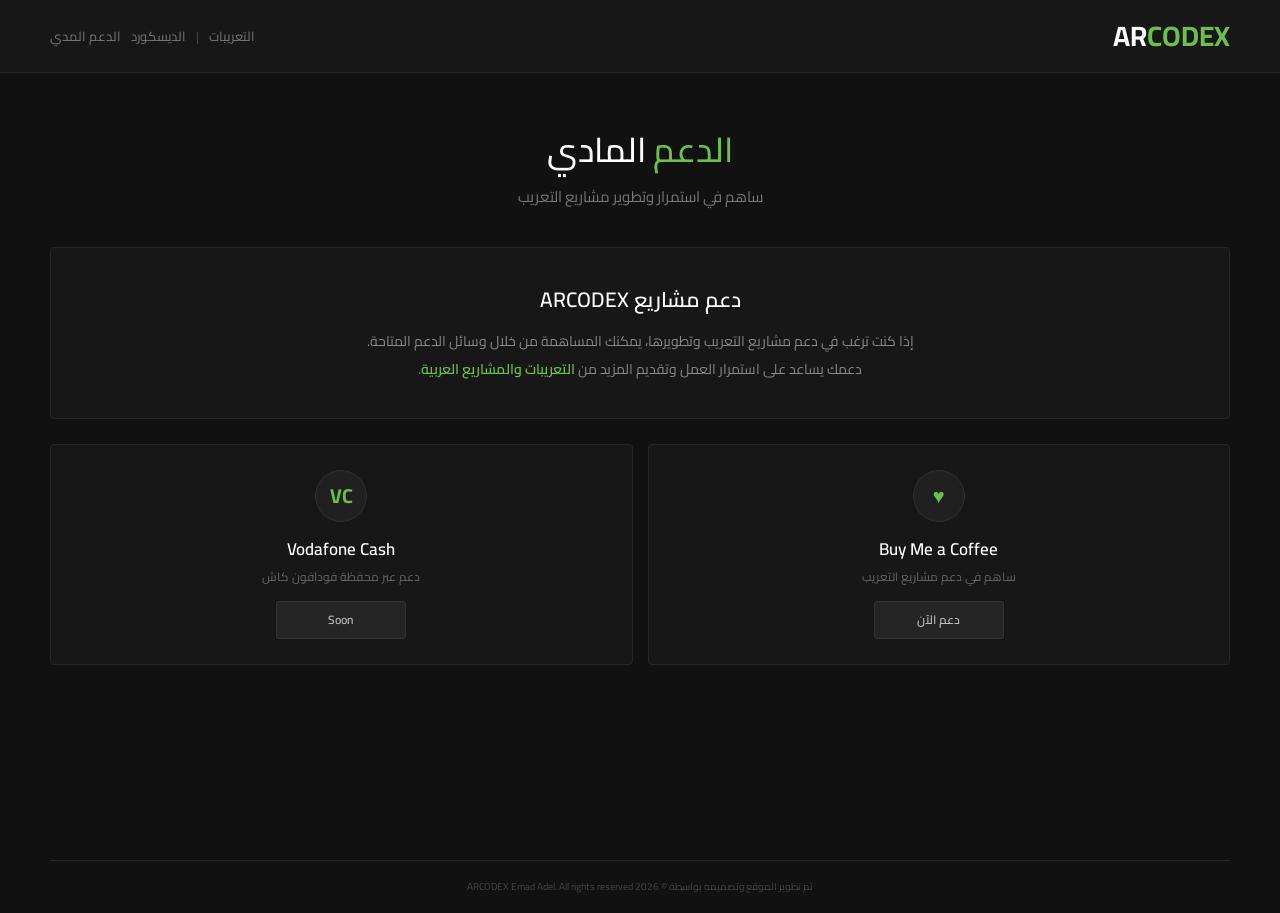
==== donate.html @ 2199c729 "UPDATE" ====
<!DOCTYPE html>

<html lang="ar" dir="rtl">
<head>
<meta charset="UTF-8">
<meta name="viewport" content="width=device-width, initial-scale=1.0">
<title>ARCODEX - الدعم المادي</title>
<!-- Cairo -->
<link rel="preconnect" href="https://fonts.googleapis.com">
<link rel="preconnect" href="https://fonts.gstatic.com" crossorigin >
<link href="https://fonts.googleapis.com/css2?family=Cairo:wght@400;500;600;700;800&display=swap" rel="stylesheet">
<link href="assets/style.css" rel="stylesheet">
</head>

<body>

    <!-- ================= HEADER ================= -->

    <header class="header">
        <div class="header-inner">
            <a href="https://emadadeldev.github.io/arcodex" class="logo">
                AR<span>CODEX</span>
            </a>
            <div class="account">
                <a href="https://emadadeldev.github.io/arcodex">
                    التعريبات
                </a>
                <span>|</span>
                <a href="https://discord.gg/j4ctCTgd6S" target="_blank" rel="noopener noreferrer">
                  الديسكورد
                </a>
                <a href="donate.html">
                   الدعم المدي
                </a>
            </div>
        </div>
    </header>


    <!-- ================= MAIN ================= -->

    <main class="container">


        <!-- ================= TITLE ================= -->

        <section class="page-heading">

            <h1>
                <span>الدعم</span>
                المادي
            </h1>

            <p>
                ساهم في استمرار وتطوير مشاريع التعريب
            </p>

        </section>


        <!-- ================= INTRO ================= -->

        <section class="support-box">

            <h2>
                دعم مشاريع ARCODEX
            </h2>

            <p>
                إذا كنت ترغب في دعم مشاريع التعريب وتطويرها،
                يمكنك المساهمة من خلال وسائل الدعم المتاحة.
                <br>
                دعمك يساعد على استمرار العمل وتقديم المزيد من
                <strong>التعريبات والمشاريع العربية</strong>.
            </p>

        </section>


        <!-- ================= SUPPORT METHODS ================= -->

        <section class="support-methods">

        <!-- ================= BUY ME A COFFEE ================= -->

        <a
            href="https://ko-fi.com/emadadeldev"
            class="support-card"
            target="_blank"
            rel="noopener noreferrer"
        >

            <div class="support-icon">
                ♥
            </div>

            <h3>
                Buy Me a Coffee
            </h3>

            <p>
                ساهم في دعم مشاريع التعريب
            </p>

            <span class="support-button">
                دعم الآن
            </span>

        </a>


        <!-- ================= VODAFONE CASH ================= -->

        <div class="support-card">

            <div class="support-icon">
                VC
            </div>

            <h3>
                Vodafone Cash
            </h3>

            <p>
                دعم عبر محفظة فودافون كاش
            </p>

            <span
                class="support-button"
                style="cursor: default;"
            >
                Soon
            </span>

        </div>

        </section>

    </main>

    <!-- ================= FOOTER ================= -->

    <footer class="footer">

        <div class="copyright">
            تم تطوير الموقع وتصميمه بواسطة <a href="ehttps://github.com/emadadeldev" target="_blank" rel="noopener noreferrer">© ARCODEX </a>Emad Adel. All rights reserved 2026
        </div>

    </footer>

</body>
</html>
---- assets/style.css ----
/* =========================================================
   RESET
========================================================= */

* {
    margin: 0;
    padding: 0;
    box-sizing: border-box;
}

html {
    scroll-behavior: smooth;
}

body {
    background: #111;
    color: #999;
    font-family: "Cairo", Arial, Helvetica, sans-serif;
    line-height: 1.6;
}

a {
    color: inherit;
    text-decoration: none;
}


/* =========================================================
   HEADER
========================================================= */

.header {
    background: #171717;
    border-bottom: 1px solid #252525;
}

.header-inner {
    width: min(1180px, calc(100% - 40px));
    height: 72px;
    margin: auto;

    display: flex;
    align-items: center;
    justify-content: space-between;
}


/* LOGO */

.logo {
    color: #fff;
    font-size: 28px;
    font-weight: bold;
}

.logo span {
    color: #6cc04a;
}


/* NAV */

.nav {
    display: flex;
    gap: 30px;
}

.nav a {
    color: #999;
    font-size: 14px;
    transition: color 0.2s ease;
}

.nav a:hover {
    color: #fff;
}


/* NAVIGATION */

.navigation {
    display: flex;
    align-items: center;
    gap: 10px;
    font-size: 14px;
}

.navigation a {
    color: #aaa;
    transition: color 0.2s ease;
}

.navigation a:hover {
    color: #6cc04a;
}


/* ACCOUNT */

.account {
    display: flex;
    align-items: center;
    gap: 10px;

    color: #777;
    font-size: 13px;
}

.account a {
    transition: color 0.2s ease;
}

.account a:hover {
    color: #6cc04a;
}

.account span {
    color: #444;
}


/* =========================================================
   GLOBAL CONTAINERS
========================================================= */

.container {
    width: min(1180px, calc(100% - 40px));
    margin: auto;
}

.game-container {
    width: min(1080px, calc(100% - 40px));
    margin: auto;
}


/* =========================================================
   HOME PAGE
========================================================= */

.search-section {
    text-align: center;
    padding: 50px 0px 0px;
}

.search-section h1 {
    color: #fff;
    font-size: 36px;
    font-weight: 400;
    margin-bottom: 8px;
}

.search-section h1 span {
    color: #6cc04a;
}

.search-box {
    width: min(650px, 100%);
    margin: auto;
}

.game-section {
    margin-bottom: 65px;
}

.section-title {
    display: flex;
    align-items: center;
    justify-content: space-between;

    border-bottom: 1px solid #292929;

    padding-bottom: 14px;
    margin-bottom: 25px;
}

.section-title h2 {
    color: #ddd;
    font-size: 21px;
    font-weight: 400;
}

.games-grid {
    display: grid;
    grid-template-columns: repeat(4, 1fr);
    gap: 22px;
}

.game-card {
    background: #181818;
    border-radius: 3px;
    overflow: hidden;
    display: block;
    border: 5px solid #ffffff;
    color: inherit;
    text-decoration: none;
    transition:
        transform 0.2s ease,
        border-color 0.2s ease;
}

.game-card:hover {
    border-color: #6ac045;
}

.game-card .poster {
    position: relative;
    aspect-ratio: 2 / 3;
    background: #222;
    overflow: hidden;
}

.game-card .poster img {
    width: 100%;
    height: 100%;

    object-fit: cover;
    display: block;

    transition:
        transform 0.3s ease,
        opacity 0.3s ease;
}

.game-card:hover .poster img {
    transform: scale(1.04);
    opacity: 0.85;
}

.port {
    position: absolute;

    top: 10px;
    left: 10px;

    background: #6cc04a;
    color: #fff;

    padding: 3px 7px;

    font-size: 10px;
    font-weight: bold;

    border-radius: 2px;
}

.game-info {
    padding: 14px;
}

.game-info h3 {
    color: #ddd;

    font-size: 15px;
    font-weight: 400;

    white-space: nowrap;
    overflow: hidden;
    text-overflow: ellipsis;

    margin-bottom: 5px;

    direction: ltr;
}




/* =========================================================
   GAME PAGE
========================================================= */

.game-heading {
    text-align: center;
    padding: 35px 0 32px;
    direction: ltr;
}

.game-heading h1 {
    color: #fff;
    font-size: 34px;
    font-weight: 400;
}

.developer {
    color: #777;
    font-size: 18px;
    margin-top: 3px;
}

.genres {
    display: flex;
    justify-content: center;
    flex-wrap: wrap;

    gap: 7px;
    margin-top: 12px;
}

.genres span {
    color: #6cc04a;
    font-size: 12px;
}

.genres span:not(:last-child)::after {
    content: "/";
    color: #444;
    margin-left: 7px;
}

.game-main {
    display: grid;
    grid-template-columns: 290px 1fr;
    gap: 42px;
    padding-bottom: 55px;
}

.poster-column {
    display: flex;
    justify-content: center;
}

.poster {
    width: 270px;
    aspect-ratio: 2 / 3;
    overflow: hidden;
    background: #1c1c1c;
}

.poster-column .poster{
    border: 5px solid #ffffff;
    border-radius: 5px;
}

.poster img {
    width: 100%;
    height: 100%;
    display: block;
    object-fit: cover;

}

.game-details {
    padding-top: 5px;
    min-width: 0;
}

.description {
    display: block;

    margin-top: 10px;

    color: #999;

    font-size: 16px;
    line-height: 1.9;

    text-align: right;

    word-break: normal;
    overflow-wrap: break-word;
}

.download-actions {
    display: flex;

    gap: 10px;

    margin-top: 30px;
}

.download-button,
.magnet-button {
    border: 1px solid #333;
    border-radius: 3px;

    background: #202020;

    color: #bbb;

    padding: 10px 24px;

    font-family: inherit;
    font-size: 13px;
    font-weight: 600;

    cursor: pointer;

    transition:
        background 0.2s ease,
        border-color 0.2s ease,
        color 0.2s ease;
}

.download-button:hover,
.magnet-button:hover {
    background: #6cc04a;
    border-color: #6cc04a;
    color: #fff;
}

.like-button {
    display: inline-flex;
    align-items: center;
    justify-content: center;
    gap: 7px;
    min-width: 115px;
    border: 1px solid #333;
    border-radius: 3px;
    background: #202020;
    color: #bbb;
    padding: 10px 18px;
    font-family: inherit;
    font-size: 13px;
    font-weight: 600;
    cursor: pointer;
    transition:
        background .2s ease,
        border-color .2s ease,
        color .2s ease,
        transform .2s ease;
}

.like-button:hover {
    background: #242424;
    border-color: #6cc04a;
    color: #fff;
}

.like-button.liked {
    background: #202020;
    border-color: #6cc04a;
    color: #6cc04a;
}

.like-icon {
    font-size: 16px;
    line-height: 1;
    transition: transform .2s ease;
}

.like-button:hover .like-icon {
    transform: scale(1.15);
}

.like-button.liked .like-icon {
    color: #6cc04a;
}

.like-count {
    color: #777;
    font-size: 12px;
}

.like-button.liked .like-count {
    color: #6cc04a;
}

/* =========================================================
   SOCIAL LINKS / ICONS
========================================================= */

.social-links {
    display: flex;
    align-items: center;
    gap: 10px;

    margin-top: 25px;
}

.social-links a {
    width: 42px;
    height: 42px;

    display: flex;
    align-items: center;
    justify-content: center;

    background: #202020;

    border: 1px solid #303030;

    border-radius: 50%;

    color: #aaa;

    transition:
        color 0.2s ease,
        border-color 0.2s ease,
        background 0.2s ease,
        transform 0.2s ease;
}

.social-links a:hover {
    background: #242424;

    border-color: #6cc04a;

    color: #6cc04a;

    transform: translateY(-2px);
}

.social-links svg {
    width: 19px;
    height: 19px;

    display: block;

    fill: currentColor;

    transition:
        fill 0.2s ease,
        transform 0.2s ease;
}

.social-links a:hover svg {
    fill: #6cc04a;

    transform: scale(1.05);
}

.social-links a[aria-label="github"] svg {
    width: 20px;
    height: 20px;
}

.social-links a[aria-label="x"] svg {
    width: 18px;
    height: 18px;
}


/* =========================================================
   SCREENSHOTS
========================================================= */

.screenshots-section {
    padding-bottom: 50px;
}

.screenshots {
    display: grid;

    grid-template-columns: repeat(3, 1fr);

    gap: 12px;
}

.screenshot {
    position: relative;

    overflow: hidden;

    background: #181818;
    border: 1px solid #292929;

    border-radius: 3px;

    cursor: pointer;
}

.screenshot img {
    width: 100%;
    height: auto;

    display: block;

    transition:
        transform 0.3s ease,
        opacity 0.3s ease;
}

.screenshot:hover img {
    transform: scale(1.03);
    opacity: 0.85;
}

.trailer-overlay {
    position: absolute;

    inset: 0;

    display: flex;

    align-items: center;
    justify-content: center;

    background: rgba(0, 0, 0, 0.25);

    color: #fff;

    font-size: 30px;

    pointer-events: none;
}


/* =========================================================
   SUPPORT PAGE
========================================================= */

.page-heading {
    text-align: center;

    padding: 50px 0 38px;
}

.page-heading h1 {
    color: #fff;

    font-size: 34px;
    font-weight: 500;
}

.page-heading h1 span {
    color: #6cc04a;
}

.page-heading p {
    color: #777;

    font-size: 15px;

    margin-top: 8px;
}


/* SUPPORT BOX */

.support-box {
    width: 100%;

    background: #171717;

    border: 1px solid #252525;

    border-radius: 4px;

    padding: 35px;

    margin-bottom: 25px;

    text-align: center;
}

.support-box h2 {
    color: #fff;

    font-size: 21px;
    font-weight: 600;

    margin-bottom: 10px;
}

.support-box p {
    max-width: 700px;

    margin: 0 auto;

    color: #888;

    font-size: 14px;

    line-height: 2;
}

.support-box strong {
    color: #6cc04a;
    font-weight: 600;
}


/* SUPPORT METHODS */

.support-methods {
    display: grid;

    grid-template-columns: repeat(2, 1fr);

    gap: 15px;

    padding-bottom: 55px;
}

.support-card {
    display: flex;

    flex-direction: column;

    align-items: center;
    justify-content: center;

    min-height: 190px;

    padding: 25px;

    background: #171717;

    border: 1px solid #252525;

    border-radius: 4px;

    text-align: center;

    transition:
        border-color 0.2s ease,
        background 0.2s ease,
        transform 0.2s ease;
}

.support-card:hover {
    background: #1b1b1b;

    border-color: #333;

    transform: translateY(-2px);
}


/* SUPPORT ICON */

.support-icon {
    width: 52px;
    height: 52px;

    display: flex;

    align-items: center;
    justify-content: center;

    margin-bottom: 14px;

    background: #202020;

    border: 1px solid #303030;

    border-radius: 50%;

    color: #6cc04a;

    font-size: 20px;
    font-weight: 700;
}

.support-card h3 {
    color: #fff;

    font-size: 17px;
    font-weight: 600;

    margin-bottom: 4px;
}

.support-card p {
    color: #666;

    font-size: 12px;

    margin-bottom: 15px;
}


/* SUPPORT BUTTON */

.support-button {
    display: inline-flex;

    align-items: center;
    justify-content: center;

    min-width: 130px;

    padding: 8px 18px;

    background: #252525;

    border: 1px solid #333;

    border-radius: 3px;

    color: #bbb;

    font-size: 12px;
    font-weight: 600;

    transition:
        background 0.2s ease,
        color 0.2s ease,
        border-color 0.2s ease;
}

.support-button:hover {
    background: #6cc04a;

    border-color: #6cc04a;

    color: #fff;
}

/* =========================================================
   GAME PAGE BACKGROUND
   ========================================================= */

body.game-page {
    position: relative;
    background: #111;
}

.game-background {
    position: fixed;
    inset: 0;

    width: 100vw;
    height: 100vh;

    z-index: 0;
    overflow: hidden;
    pointer-events: none;

    background: #111;
}

.game-background-image {
    position: absolute;
    top: -60px;
    right: -60px;
    bottom: -60px;
    left: -60px;
    width: calc(100% + 120px);
    height: calc(100% + 120px);
    background-position: center center;
    background-size: cover;
    background-repeat: no-repeat;
    filter: blur(32px);
    transform: scale(1.08);
    opacity: 0;

    transition:
        opacity 0.7s ease,
        background-image 0s;
}

.game-background-image.visible {
    opacity: 1;
}

.game-background-overlay {
    position: absolute;
    inset: 0;

    background:
        linear-gradient(
            to top,
            rgb(17, 17, 17) 0%,
            rgba(17, 17, 17, 0.9) 40%,
            rgba(17, 17, 17, 1) 100%,
            rgba(17, 17, 17, 1) 100%
        );
}

body.game-page .header {
    position: relative;
    z-index: 2;

    background: rgba(23, 23, 23, 0.82);

    backdrop-filter: blur(10px);
    -webkit-backdrop-filter: blur(10px);
}

body.game-page .game-container {
    position: relative;
    z-index: 1;
}

body.game-page .footer {
    position: relative;
    z-index: 1;

    background: transparent;
}

body.game-page .poster {
    position: relative;
    z-index: 2;

    box-shadow:
        0 20px 60px rgba(0, 0, 0, 0.45);
}

/* =========================================================
   FOOTER
========================================================= */

.footer {
    margin-top: 80px;

    background: #111;

    padding-top: 35px;
}

.footer-inner {
    width: min(1180px, calc(100% - 40px));
    margin: auto;
}

.copyright {
    width: min(1180px, calc(100% - 40px));

    margin: 25px auto 0;

    padding: 18px 0;

    border-top: 1px solid #252525;

    text-align: center;

    color: #444;

    font-size: 10px;
}

/* =========================================================
   RESPONSIVE — TABLET
========================================================= */

@media (max-width: 650px) {

    .game-background {
        width: 100vw;
        height: 100vh;
    }

    .game-background-image {
        top: -40px;
        right: -40px;
        bottom: -40px;
        left: -40px;

        width: calc(100% + 80px);
        height: calc(100% + 80px);

        filter: blur(24px);

        transform: scale(1.08);
    }


    .game-background-overlay {
        background:
            linear-gradient(
                to top,
                rgb(17, 17, 17) 0%,
                rgba(17, 17, 17, 0.9) 40%,
                rgba(17, 17, 17, 1) 100%,
                rgba(17, 17, 17, 1) 100%
            );
    }

}


@media (max-width: 650px) {
    .download-actions {
        flex-direction: column;
    }

    .like-button,
    .download-button,
    .magnet-button {
        width: 100%;
    }
}

@media (max-width: 900px) {

    .nav {
        display: none;
    }

    .games-grid {
        grid-template-columns: repeat(3, 1fr);
    }
}


/* =========================================================
   RESPONSIVE — GAME
========================================================= */

@media (max-width: 850px) {

    .screenshots {
        grid-template-columns: repeat(2, 1fr);
    }

    .game-main {
        grid-template-columns: 220px 1fr;
        gap: 30px;
    }

    .poster {
        width: 220px;
    }
}


/* =========================================================
   RESPONSIVE — MOBILE
========================================================= */

@media (max-width: 650px) {

    .header-inner {
        height: 62px;

        width: calc(100% - 24px);
    }

    .logo {
        font-size: 23px;
    }

    .account {
        gap: 6px;
        font-size: 10px;
    }

    .navigation {
        font-size: 11px;
    }

    .container,
    .game-container {
        width: calc(100% - 24px);
    }


    /* HOME */

    .search-section {
        padding: 50px 12px 35px;
    }

    .search-section h1 {
        font-size: 28px;
    }

    .games-grid {
        grid-template-columns: repeat(2, 1fr);
        gap: 12px;
    }


    /* GAME */

    .game-heading {
        padding: 30px 0 28px;
    }

    .game-heading h1 {
        font-size: 24px;
    }

    .game-main {
        grid-template-columns: 1fr;
        gap: 25px;
    }

    .poster-column {
        justify-content: center;
    }

    .poster {
        width: 240px;
    }

    .description {
        font-size: 14px;
        line-height: 1.9;
    }

    .screenshots {
        grid-template-columns: 1fr;
    }


    /* SUPPORT */

    .page-heading {
        padding: 35px 0 28px;
    }

    .page-heading h1 {
        font-size: 27px;
    }

    .page-heading p {
        font-size: 13px;
    }

    .support-box {
        padding: 25px 18px;
    }

    .support-box h2 {
        font-size: 19px;
    }

    .support-box p {
        font-size: 13px;
        line-height: 1.9;
    }

    .support-methods {
        grid-template-columns: 1fr;

        gap: 10px;

        padding-bottom: 35px;
    }

    .support-card {
        min-height: 175px;
    }


    /* FOOTER */

    .footer-inner {
        width: calc(100% - 24px);
    }

    .copyright {
        width: calc(100% - 24px);
    }

    .download-actions {
        flex-direction: column;
    }
}


/* =========================================================
   RESPONSIVE — SMALL MOBILE
========================================================= */

@media (max-width: 420px) {

    .account span {
        display: none;
    }

    .account {
        gap: 8px;
    }

    .page-heading h1 {
        font-size: 24px;
    }

    .support-box {
        padding: 22px 15px;
    }

    .poster {
        width: 220px;
    }
}
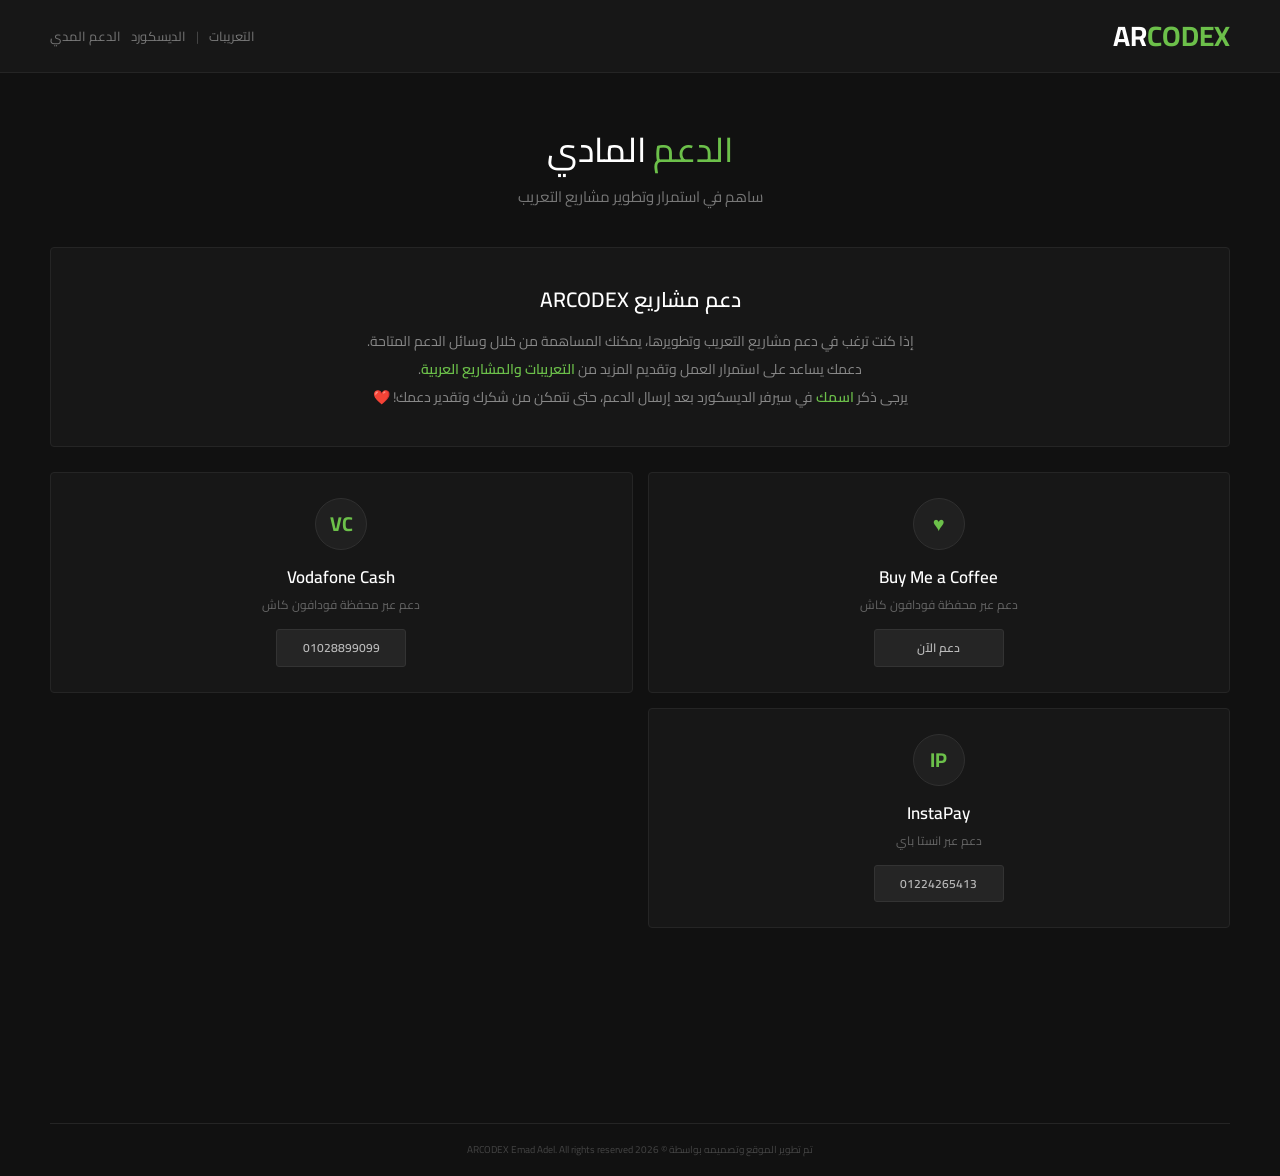
==== commit 2a33435d: "Update donate.html" ====
--- a/donate.html
+++ b/donate.html
@@ -1,21 +1,17 @@
 <!DOCTYPE html>
-
 <html lang="ar" dir="rtl">
 <head>
-<meta charset="UTF-8">
-<meta name="viewport" content="width=device-width, initial-scale=1.0">
-<title>ARCODEX - الدعم المادي</title>
-<!-- Cairo -->
-<link rel="preconnect" href="https://fonts.googleapis.com">
-<link rel="preconnect" href="https://fonts.gstatic.com" crossorigin >
-<link href="https://fonts.googleapis.com/css2?family=Cairo:wght@400;500;600;700;800&display=swap" rel="stylesheet">
-<link href="assets/style.css" rel="stylesheet">
+    <meta charset="UTF-8">
+    <meta name="viewport" content="width=device-width, initial-scale=1.0">
+    <title>ARCODEX - الدعم المادي</title>
+    <!-- Cairo -->
+    <link rel="preconnect" href="https://fonts.googleapis.com">
+    <link rel="preconnect" href="https://fonts.gstatic.com" crossorigin>
+    <link href="https://fonts.googleapis.com/css2?family=Cairo:wght@400;500;600;700;800&display=swap" rel="stylesheet">
+    <link href="assets/style.css" rel="stylesheet">
 </head>
-
 <body>
-
-    <!-- ================= HEADER ================= -->
-
+    <!--  HEADER  -->
     <header class="header">
         <div class="header-inner">
             <a href="https://emadadeldev.github.io/arcodex" class="logo">
@@ -27,126 +23,98 @@
                 </a>
                 <span>|</span>
                 <a href="https://discord.gg/j4ctCTgd6S" target="_blank" rel="noopener noreferrer">
-                  الديسكورد
+                    الديسكورد
                 </a>
                 <a href="donate.html">
-                   الدعم المدي
+                    الدعم المدي
                 </a>
             </div>
         </div>
     </header>
-
-
-    <!-- ================= MAIN ================= -->
-
+    <!--  MAIN  -->
     <main class="container">
-
-
-        <!-- ================= TITLE ================= -->
-
+        <!--  TITLE  -->
         <section class="page-heading">
-
             <h1>
                 <span>الدعم</span>
                 المادي
             </h1>
-
             <p>
                 ساهم في استمرار وتطوير مشاريع التعريب
             </p>
-
         </section>
-
-
-        <!-- ================= INTRO ================= -->
-
+        <!--  INTRO  -->
         <section class="support-box">
-
             <h2>
                 دعم مشاريع ARCODEX
             </h2>
-
             <p>
                 إذا كنت ترغب في دعم مشاريع التعريب وتطويرها،
                 يمكنك المساهمة من خلال وسائل الدعم المتاحة.
                 <br>
                 دعمك يساعد على استمرار العمل وتقديم المزيد من
                 <strong>التعريبات والمشاريع العربية</strong>.
+                <p>
+                 يرجى ذكر <strong>اسمك</strong> في سيرفر الديسكورد بعد إرسال الدعم، حتى نتمكن من شكرك وتقدير دعمك! ❤️
+                </p>
             </p>
+        </section>
+        <!--  SUPPORT METHODS  -->
+        <section class="support-methods">
+            <!--  BUY ME A COFFEE  -->
+            <a href="https://ko-fi.com/emadadeldev" class="support-card" target="_blank" rel="noopener noreferrer">
+                <div class="support-icon">
+                    ♥
+                </div>
+                <h3>
+                    Buy Me a Coffee
+                </h3>
+                <p>
+                     دعم عبر محفظة فودافون كاش
+                </p>
 
+                <span class="support-button">
+                    دعم الآن
+                </span>
+            </a>
+            <!--  VODAFONE CASH  -->
+            <div class="support-card">
+                <div class="support-icon">
+                    VC
+                </div>
+                <h3>
+                    Vodafone Cash
+                </h3>
+                <p>
+                    دعم عبر محفظة فودافون كاش
+                </p>
+                <span class="support-button" style="cursor: default;">
+                    01028899099
+                </span>
+            </div>
+            <!--  INSTAPAY   -->
+            <div class="support-card">
+                <div class="support-icon">
+                    IP
+                </div>
+                <h3>
+                    InstaPay
+                </h3>
+                <p>
+                    دعم عبر انستا باي
+                </p>
+                <span class="support-button" style="cursor: default;">
+                    01224265413
+                </span>
+            </div>
         </section>
-
-
-        <!-- ================= SUPPORT METHODS ================= -->
-
-        <section class="support-methods">
-
-        <!-- ================= BUY ME A COFFEE ================= -->
-
-        <a
-            href="https://ko-fi.com/emadadeldev"
-            class="support-card"
-            target="_blank"
-            rel="noopener noreferrer"
-        >
-
-            <div class="support-icon">
-                ♥
-            </div>
-
-            <h3>
-                Buy Me a Coffee
-            </h3>
-
-            <p>
-                ساهم في دعم مشاريع التعريب
-            </p>
-
-            <span class="support-button">
-                دعم الآن
-            </span>
-
-        </a>
-
-
-        <!-- ================= VODAFONE CASH ================= -->
-
-        <div class="support-card">
-
-            <div class="support-icon">
-                VC
-            </div>
-
-            <h3>
-                Vodafone Cash
-            </h3>
-
-            <p>
-                دعم عبر محفظة فودافون كاش
-            </p>
-
-            <span
-                class="support-button"
-                style="cursor: default;"
-            >
-                Soon
-            </span>
-
+    </main>
+    <!--  FOOTER  -->
+    <footer class="footer">
+        <div class="copyright">
+            تم تطوير الموقع وتصميمه بواسطة <a href="ehttps://github.com/emadadeldev" target="_blank"
+                rel="noopener noreferrer">© ARCODEX </a>Emad Adel. All rights reserved 2026
         </div>
-
-        </section>
-
-    </main>
-
-    <!-- ================= FOOTER ================= -->
-
-    <footer class="footer">
-
-        <div class="copyright">
-            تم تطوير الموقع وتصميمه بواسطة <a href="ehttps://github.com/emadadeldev" target="_blank" rel="noopener noreferrer">© ARCODEX </a>Emad Adel. All rights reserved 2026
-        </div>
-
     </footer>
-
 </body>
 </html>
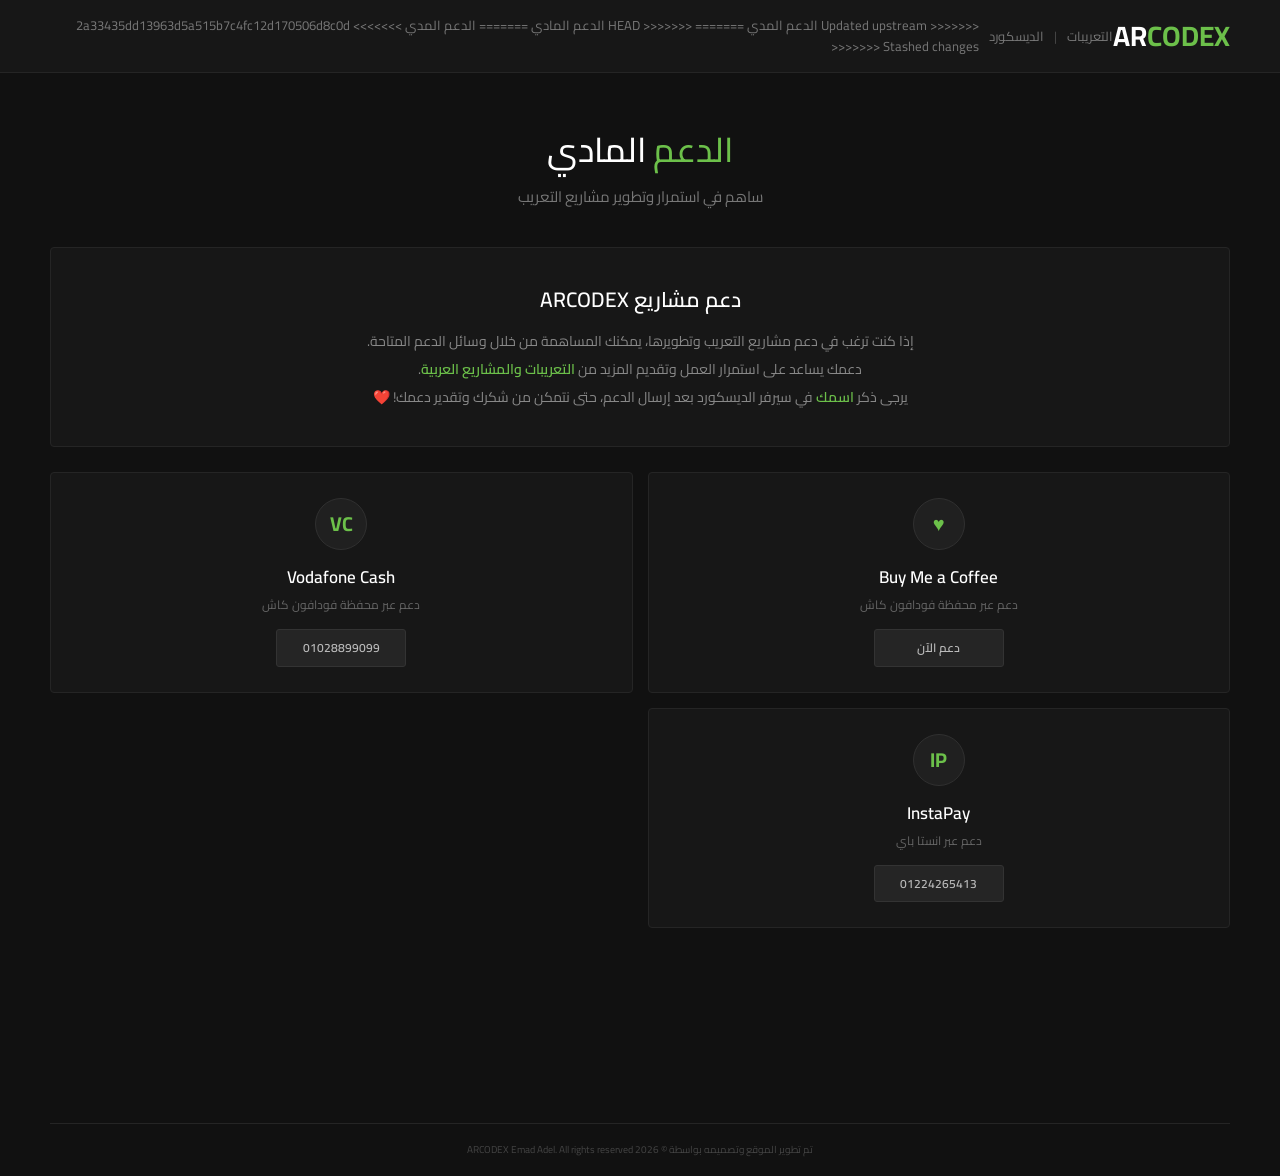
==== commit 2005dc6f: "update" ====
--- a/donate.html
+++ b/donate.html
@@ -26,7 +26,15 @@
                     الديسكورد
                 </a>
                 <a href="donate.html">
+<<<<<<< Updated upstream
                     الدعم المدي
+=======
+<<<<<<< HEAD
+                   الدعم المادي
+=======
+                    الدعم المدي
+>>>>>>> 2a33435dd13963d5a515b7c4fc12d170506d8c0d
+>>>>>>> Stashed changes
                 </a>
             </div>
         </div>
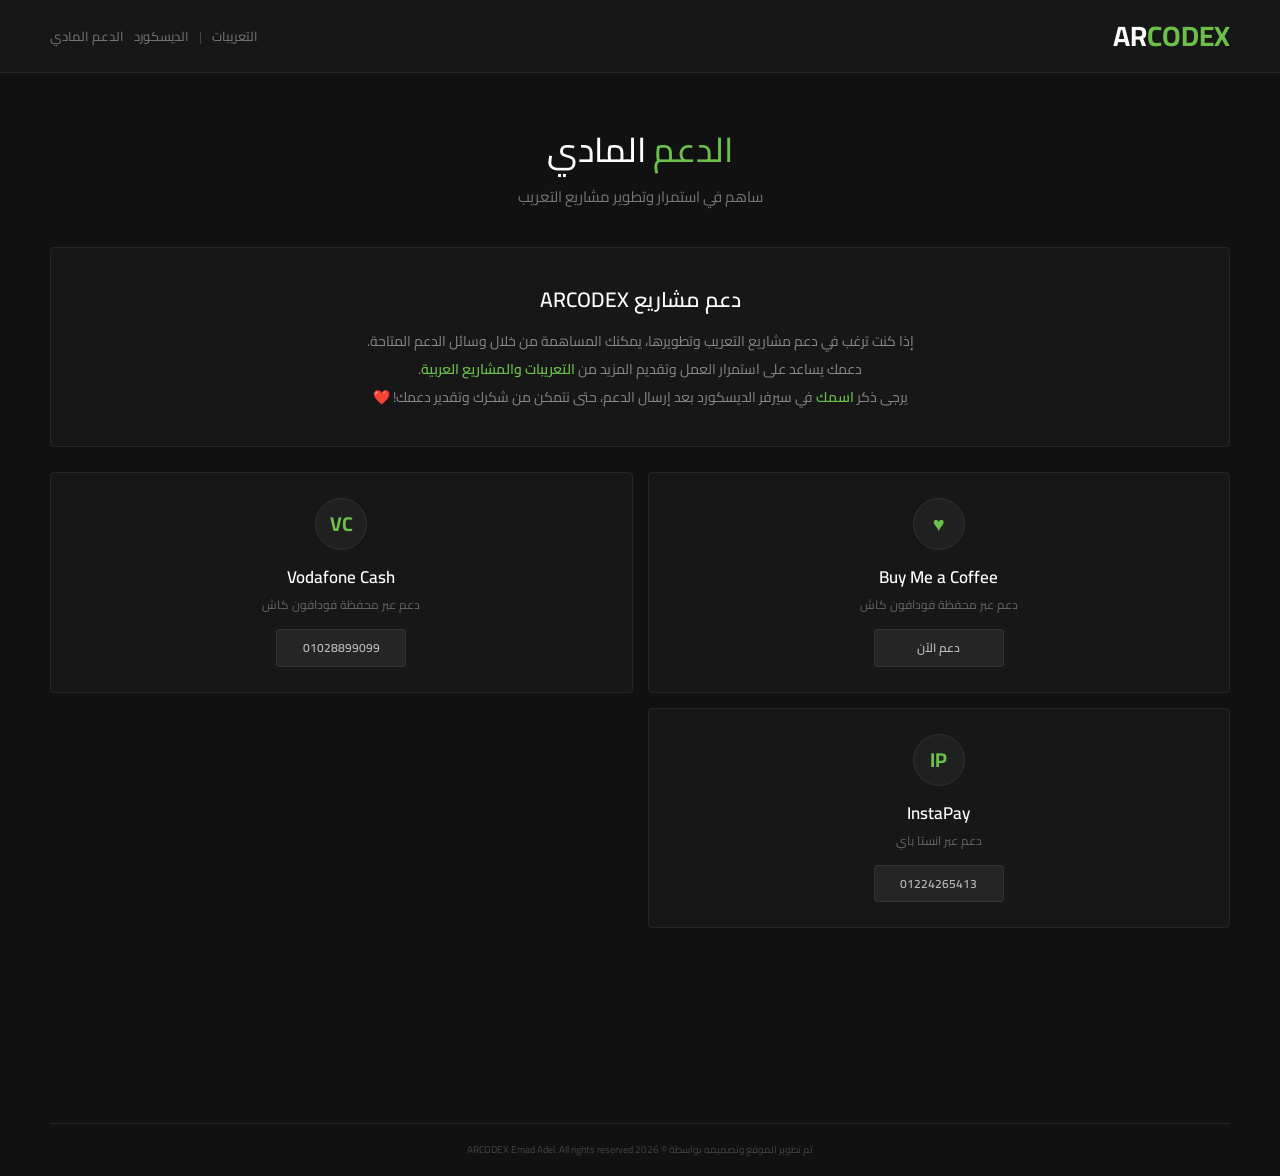
==== commit cc2dc8c6: "update" ====
--- a/donate.html
+++ b/donate.html
@@ -26,15 +26,7 @@
                     الديسكورد
                 </a>
                 <a href="donate.html">
-<<<<<<< Updated upstream
-                    الدعم المدي
-=======
-<<<<<<< HEAD
                    الدعم المادي
-=======
-                    الدعم المدي
->>>>>>> 2a33435dd13963d5a515b7c4fc12d170506d8c0d
->>>>>>> Stashed changes
                 </a>
             </div>
         </div>
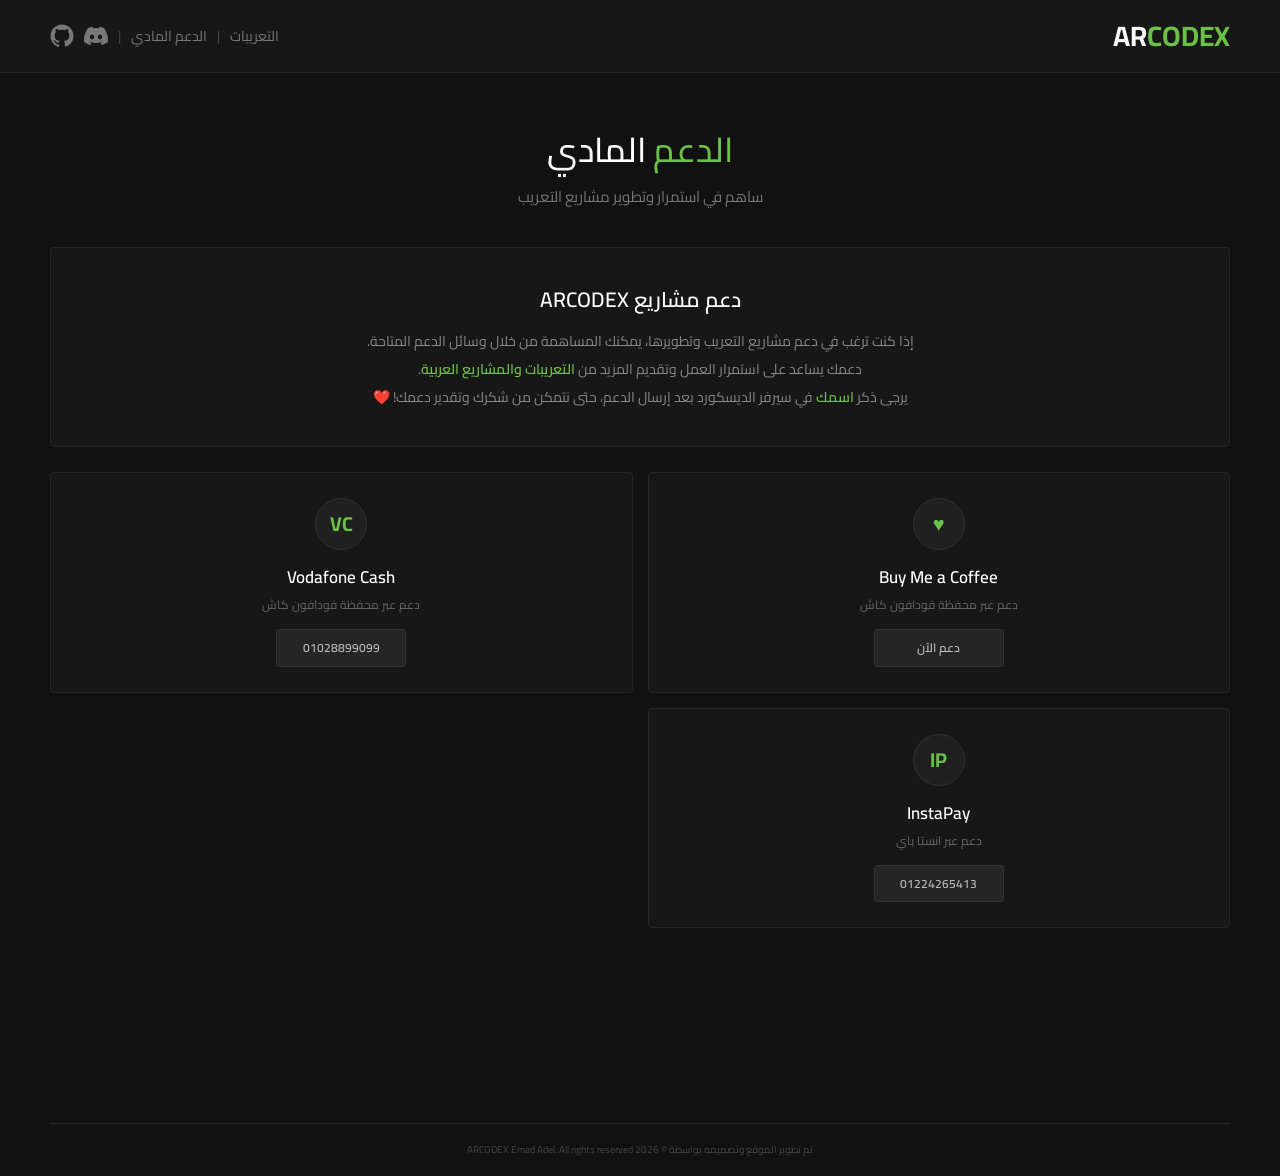
==== commit 448078eb: "Update" ====
--- a/donate.html
+++ b/donate.html
@@ -11,26 +11,54 @@
     <link href="assets/style.css" rel="stylesheet">
 </head>
 <body>
-    <!--  HEADER  -->
-    <header class="header">
-        <div class="header-inner">
-            <a href="https://emadadeldev.github.io/arcodex" class="logo">
-                AR<span>CODEX</span>
+<!--  HEADER  -->
+<header class="header">
+    <div class="header-inner">
+        <a href="https://emadadeldev.github.io/arcodex" class="logo">
+            AR<span>CODEX</span>
+        </a>
+        <div class="account">
+            <a href="https://emadadeldev.github.io/arcodex">
+                التعريبات
             </a>
-            <div class="account">
-                <a href="https://emadadeldev.github.io/arcodex">
-                    التعريبات
-                </a>
-                <span>|</span>
-                <a href="https://discord.gg/j4ctCTgd6S" target="_blank" rel="noopener noreferrer">
-                    الديسكورد
-                </a>
-                <a href="donate.html">
-                   الدعم المادي
-                </a>
-            </div>
+            <span>|</span>
+            <a href="donate.html">
+                الدعم المادي
+            </a>
+            <span>|</span>
+            <a
+                href="https://discord.gg/j4ctCTgd6S"
+                target="_blank"
+                rel="noopener noreferrer"
+                class="icon-link"
+            >
+                <svg
+                    viewBox="0 0 24 24"
+                    aria-hidden="true"
+                >
+                    <path
+                        d="M20.317 4.37A19.79 19.79 0 0 0 15.432 2.855a.074.074 0 0 0-.079.037c-.211.375-.444.864-.608 1.249a18.27 18.27 0 0 0-5.49 0 12.3 12.3 0 0 0-.617-1.249.077.077 0 0 0-.079-.037A19.736 19.736 0 0 0 3.674 4.37a.07.07 0 0 0-.032.027C.533 9.046-.32 13.58.099 18.057a.082.082 0 0 0 .031.056 19.92 19.92 0 0 0 5.993 3.03.078.078 0 0 0 .084-.028c.462-.63.874-1.295 1.226-1.994a.076.076 0 0 0-.041-.106 13.18 13.18 0 0 1-1.872-.892.077.077 0 0 1-.008-.128c.126-.094.252-.192.372-.291a.074.074 0 0 1 .077-.01c3.927 1.794 8.18 1.794 12.061 0a.074.074 0 0 1 .078.009c.12.1.246.198.373.292a.077.077 0 0 1-.006.127c-.598.35-1.226.648-1.873.892a.077.077 0 0 0-.04.107c.36.698.772 1.362 1.225 1.993a.077.077 0 0 0 .084.029 19.834 19.834 0 0 0 6.002-3.03.077.077 0 0 0 .032-.055c.5-5.177-.838-9.674-3.548-13.66a.061.061 0 0 0-.032-.027ZM8.02 15.33c-1.183 0-2.157-1.085-2.157-2.419 0-1.333.956-2.418 2.157-2.418 1.21 0 2.175 1.095 2.157 2.418 0 1.334-.956 2.419-2.157 2.419Zm7.974 0c-1.183 0-2.157-1.085-2.157-2.419 0-1.333.956-2.418 2.157-2.418 1.21 0 2.175 1.095 2.157 2.418 0 1.334-.956 2.419-2.157 2.419Z"
+                    />
+                </svg>
+            </a>
+            <a
+                href="https://github.com/emadadeldev"
+                target="_blank"
+                rel="noopener noreferrer"
+                class="icon-link"
+            >
+                <svg
+                    viewBox="0 0 24 24"
+                    aria-hidden="true"
+                >
+                    <path
+                        d="M12 .5C5.65.5.5 5.65.5 12c0 5.08 3.29 9.39 7.86 10.91.58.11.79-.25.79-.56v-2.17c-3.2.69-3.88-1.54-3.88-1.54-.53-1.36-1.28-1.72-1.28-1.72-1.04-.71.08-.7.08-.7 1.15.08 1.76 1.18 1.76 1.18 1.02 1.75 2.67 1.24 3.32.95.1-.74.4-1.24.73-1.52-2.55-.29-5.23-1.28-5.23-5.7 0-1.26.45-2.29 1.18-3.1-.12-.29-.51-1.47.11-3.06 0 0 .96-.31 3.15 1.18a10.9 10.9 0 0 1 5.74 0c2.19-1.49 3.15-1.18 3.15-1.18.62 1.59.23 2.77.11 3.06.73.81 1.18 1.84 1.18 3.1 0 4.43-2.69 5.4-5.25 5.69.41.35.78 1.04.78 2.1v3.11c0 .31.21.67.8.56C20.21 21.39 23.5 17.08 23.5 12 23.5 5.65 18.35.5 12 .5Z"
+                    />
+                </svg>
+            </a>
         </div>
-    </header>
+    </div>
+</header
     <!--  MAIN  -->
     <main class="container">
         <!--  TITLE  -->
--- a/assets/style.css
+++ b/assets/style.css
@@ -1,7 +1,6 @@
 /* =========================================================
    RESET
 ========================================================= */
-
 * {
     margin: 0;
     padding: 0;
@@ -24,11 +23,9 @@
     text-decoration: none;
 }
 
-
 /* =========================================================
    HEADER
 ========================================================= */
-
 .header {
     background: #171717;
     border-bottom: 1px solid #252525;
@@ -44,9 +41,7 @@
     justify-content: space-between;
 }
 
-
 /* LOGO */
-
 .logo {
     color: #fff;
     font-size: 28px;
@@ -57,9 +52,7 @@
     color: #6cc04a;
 }
 
-
 /* NAV */
-
 .nav {
     display: flex;
     gap: 30px;
@@ -75,9 +68,7 @@
     color: #fff;
 }
 
-
 /* NAVIGATION */
-
 .navigation {
     display: flex;
     align-items: center;
@@ -94,35 +85,60 @@
     color: #6cc04a;
 }
 
-
-/* ACCOUNT */
-
+/* =========================================================
+   ACCOUNT / DISCORD ICON
+========================================================= */
 .account {
     display: flex;
     align-items: center;
     gap: 10px;
-
     color: #777;
-    font-size: 13px;
+    font-size: 14px;
 }
 
 .account a {
-    transition: color 0.2s ease;
+    display: inline-flex;
+    align-items: center;
+    gap: 5px;
+    color: #777;
+    transition:
+        color 0.2s ease,
+        opacity 0.2s ease;
 }
 
 .account a:hover {
     color: #6cc04a;
 }
 
+.account .icon-link {
+    display: inline-flex;
+    align-items: center;
+    gap: 5px;
+}
+
+.account .icon-link svg {
+    width: 24px;
+    height: 24px;
+    display: block;
+    flex-shrink: 0;
+    fill: currentColor;
+    transition:
+        transform 0.2s ease,
+        fill 0.2s ease;
+}
+
+.account .icon-link:hover svg {
+    transform: scale(1.08);
+    fill: currentColor;
+}
+
 .account span {
     color: #444;
 }
-
 
 /* =========================================================
    GLOBAL CONTAINERS
 ========================================================= */
-
 .container {
     width: min(1180px, calc(100% - 40px));
     margin: auto;
@@ -133,11 +149,9 @@
     margin: auto;
 }
 
-
 /* =========================================================
    HOME PAGE
 ========================================================= */
-
 .search-section {
     text-align: center;
     padding: 50px 0px 0px;
@@ -263,13 +277,9 @@
     direction: ltr;
 }
 
-
-
-
 /* =========================================================
    GAME PAGE
 ========================================================= */
-
 .game-heading {
     text-align: center;
     padding: 35px 0 32px;
@@ -459,7 +469,6 @@
 /* =========================================================
    SOCIAL LINKS / ICONS
 ========================================================= */
-
 .social-links {
     display: flex;
     align-items: center;
@@ -530,11 +539,9 @@
     height: 18px;
 }
 
-
 /* =========================================================
    SCREENSHOTS
 ========================================================= */
-
 .screenshots-section {
     padding-bottom: 50px;
 }
@@ -595,11 +602,9 @@
     pointer-events: none;
 }
 
-
 /* =========================================================
    SUPPORT PAGE
 ========================================================= */
-
 .page-heading {
     text-align: center;
 
@@ -625,9 +630,7 @@
     margin-top: 8px;
 }
 
-
 /* SUPPORT BOX */
-
 .support-box {
     width: 100%;
 
@@ -670,9 +673,7 @@
     font-weight: 600;
 }
 
-
 /* SUPPORT METHODS */
-
 .support-methods {
     display: grid;
 
@@ -717,9 +718,7 @@
     transform: translateY(-2px);
 }
 
-
 /* SUPPORT ICON */
-
 .support-icon {
     width: 52px;
     height: 52px;
@@ -760,9 +759,7 @@
     margin-bottom: 15px;
 }
 
-
 /* SUPPORT BUTTON */
-
 .support-button {
     display: inline-flex;
 
@@ -801,7 +798,6 @@
 /* =========================================================
    GAME PAGE BACKGROUND
    ========================================================= */
-
 body.game-page {
     position: relative;
     background: #111;
@@ -892,7 +888,6 @@
 /* =========================================================
    FOOTER
 ========================================================= */
-
 .footer {
     margin-top: 80px;
 
@@ -923,15 +918,15 @@
 }
 
 /* =========================================================
-   RESPONSIVE — TABLET
+   RESPONSIVE 
 ========================================================= */
-
 @media (max-width: 650px) {
 
     .game-background {
         width: 100vw;
         height: 100vh;
     }
+
 
     .game-background-image {
         top: -40px;
@@ -946,6 +941,7 @@
 
         transform: scale(1.08);
     }
+
 
 
     .game-background-overlay {
@@ -959,19 +955,21 @@
             );
     }
 
-}
-
+
+}
 
 @media (max-width: 650px) {
     .download-actions {
         flex-direction: column;
     }
+
 
     .like-button,
     .download-button,
     .magnet-button {
         width: 100%;
     }
+
 }
 
 @media (max-width: 900px) {
@@ -980,36 +978,31 @@
         display: none;
     }
 
+
     .games-grid {
         grid-template-columns: repeat(3, 1fr);
     }
-}
-
-
-/* =========================================================
-   RESPONSIVE — GAME
-========================================================= */
+
+}
 
 @media (max-width: 850px) {
 
     .screenshots {
         grid-template-columns: repeat(2, 1fr);
     }
+
 
     .game-main {
         grid-template-columns: 220px 1fr;
         gap: 30px;
     }
 
+
     .poster {
         width: 220px;
     }
-}
-
-
-/* =========================================================
-   RESPONSIVE — MOBILE
-========================================================= */
+
+}
 
 @media (max-width: 650px) {
 
@@ -1019,18 +1012,21 @@
         width: calc(100% - 24px);
     }
 
+
     .logo {
         font-size: 23px;
     }
 
+
     .account {
         gap: 6px;
-        font-size: 10px;
-    }
+    }
+
 
     .navigation {
         font-size: 11px;
     }
+
 
     .container,
     .game-container {
@@ -1038,15 +1034,18 @@
     }
 
 
+
     /* HOME */
 
     .search-section {
         padding: 50px 12px 35px;
     }
 
+
     .search-section h1 {
         font-size: 28px;
     }
+
 
     .games-grid {
         grid-template-columns: repeat(2, 1fr);
@@ -1054,66 +1053,80 @@
     }
 
 
+
     /* GAME */
 
     .game-heading {
         padding: 30px 0 28px;
     }
 
+
     .game-heading h1 {
         font-size: 24px;
     }
+
 
     .game-main {
         grid-template-columns: 1fr;
         gap: 25px;
     }
 
+
     .poster-column {
         justify-content: center;
     }
 
+
     .poster {
         width: 240px;
     }
+
 
     .description {
         font-size: 14px;
         line-height: 1.9;
     }
 
+
     .screenshots {
         grid-template-columns: 1fr;
     }
 
 
+
     /* SUPPORT */
 
     .page-heading {
         padding: 35px 0 28px;
     }
 
+
     .page-heading h1 {
         font-size: 27px;
     }
 
+
     .page-heading p {
         font-size: 13px;
     }
 
+
     .support-box {
         padding: 25px 18px;
     }
 
+
     .support-box h2 {
         font-size: 19px;
     }
+
 
     .support-box p {
         font-size: 13px;
         line-height: 1.9;
     }
 
+
     .support-methods {
         grid-template-columns: 1fr;
 
@@ -1122,30 +1135,30 @@
         padding-bottom: 35px;
     }
 
+
     .support-card {
         min-height: 175px;
     }
 
 
+
     /* FOOTER */
 
     .footer-inner {
         width: calc(100% - 24px);
     }
 
+
     .copyright {
         width: calc(100% - 24px);
     }
 
+
     .download-actions {
         flex-direction: column;
     }
-}
-
-
-/* =========================================================
-   RESPONSIVE — SMALL MOBILE
-========================================================= */
+
+}
 
 @media (max-width: 420px) {
 
@@ -1153,19 +1166,24 @@
         display: none;
     }
 
+
     .account {
         gap: 8px;
     }
 
+
     .page-heading h1 {
         font-size: 24px;
     }
 
+
     .support-box {
         padding: 22px 15px;
     }
 
+
     .poster {
         width: 220px;
     }
-}+
+}
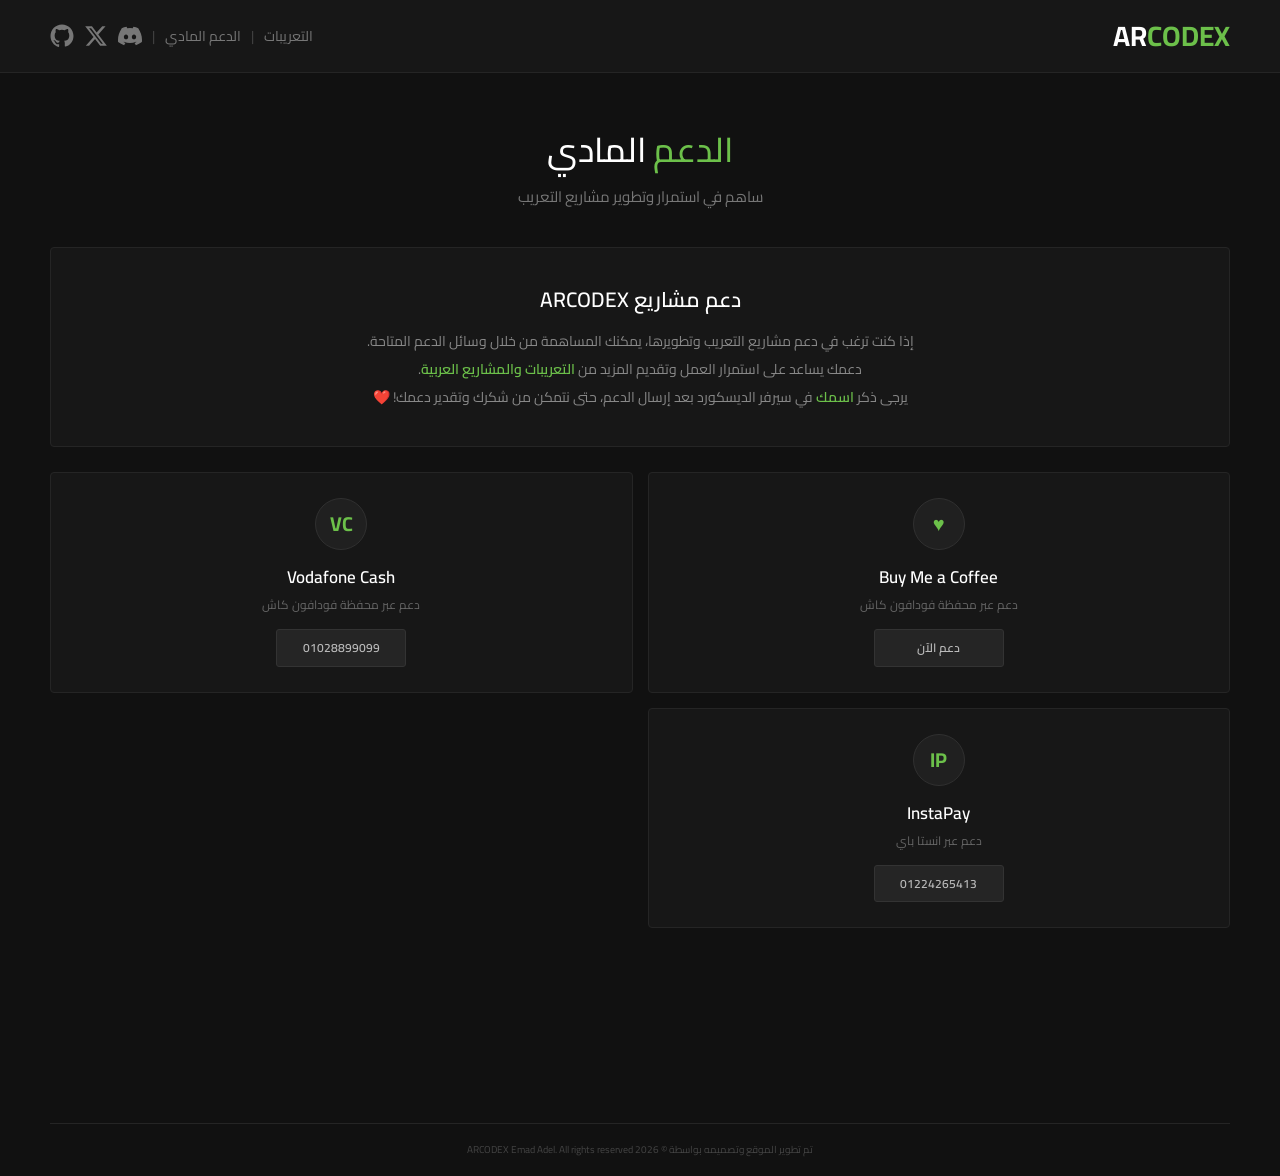
==== commit f74fa0f5: "UPDATE" ====
--- a/donate.html
+++ b/donate.html
@@ -12,53 +12,43 @@
 </head>
 <body>
 <!--  HEADER  -->
-<header class="header">
+  <header class="header">
     <div class="header-inner">
-        <a href="https://emadadeldev.github.io/arcodex" class="logo">
-            AR<span>CODEX</span>
+      <a href="./" class="logo"> AR<span>CODEX</span> </a>
+
+      <div class="account">
+        <a href="./">التعريبات</a>
+        <span>|</span>
+
+        <a href="donate.html">الدعم المادي</a>
+        <span>|</span>
+
+        <a href="https://discord.gg/j4ctCTgd6S" target="_blank" rel="noopener noreferrer" class="icon-link"
+          aria-label="Discord">
+          <svg viewBox="0 0 24 24" aria-hidden="true">
+            <path
+              d="M20.317 4.37A19.79 19.79 0 0 0 15.432 2.855a.074.074 0 0 0-.079.037c-.211.375-.444.864-.608 1.249a18.27 18.27 0 0 0-5.49 0 12.3 12.3 0 0 0-.617-1.249.077.077 0 0 0-.079-.037A19.736 19.736 0 0 0 3.674 4.37a.07.07 0 0 0-.032.027C.533 9.046-.32 13.58.099 18.057a.082.082 0 0 0 .031.056 19.92 19.92 0 0 0 5.993 3.03.078.078 0 0 0 .084-.028c.462-.63.874-1.295 1.226-1.994a.076.076 0 0 0-.041-.106 13.18 13.18 0 0 1-1.872-.892.077.077 0 0 1-.008-.128c.126-.094.252-.192.372-.291a.074.074 0 0 1 .077-.01c3.927 1.794 8.18 1.794 12.061 0a.074.074 0 0 1 .078.009c.12.1.246.198.373.292a.077.077 0 0 1-.006.127c-.598.35-1.226.648-1.873.892a.077.077 0 0 0-.04.107c.36.698.772 1.362 1.225 1.993a.077.077 0 0 0 .084.029 19.834 19.834 0 0 0 6.002-3.03.077.077 0 0 0 .032-.055c.5-5.177-.838-9.674-3.548-13.66a.061.061 0 0 0-.032-.027ZM8.02 15.33c-1.183 0-2.157-1.085-2.157-2.419 0-1.333.956-2.418 2.157-2.418 1.21 0 2.175 1.095 2.157 2.418 0 1.334-.956 2.419-2.157 2.419Zm7.974 0c-1.183 0-2.157-1.085-2.157-2.419 0-1.333.956-2.418 2.157-2.418 1.21 0 2.175 1.095 2.157 2.418 0 1.334-.956 2.419-2.157 2.419Z" />
+          </svg>
         </a>
-        <div class="account">
-            <a href="https://emadadeldev.github.io/arcodex">
-                التعريبات
-            </a>
-            <span>|</span>
-            <a href="donate.html">
-                الدعم المادي
-            </a>
-            <span>|</span>
-            <a
-                href="https://discord.gg/j4ctCTgd6S"
-                target="_blank"
-                rel="noopener noreferrer"
-                class="icon-link"
-            >
-                <svg
-                    viewBox="0 0 24 24"
-                    aria-hidden="true"
-                >
-                    <path
-                        d="M20.317 4.37A19.79 19.79 0 0 0 15.432 2.855a.074.074 0 0 0-.079.037c-.211.375-.444.864-.608 1.249a18.27 18.27 0 0 0-5.49 0 12.3 12.3 0 0 0-.617-1.249.077.077 0 0 0-.079-.037A19.736 19.736 0 0 0 3.674 4.37a.07.07 0 0 0-.032.027C.533 9.046-.32 13.58.099 18.057a.082.082 0 0 0 .031.056 19.92 19.92 0 0 0 5.993 3.03.078.078 0 0 0 .084-.028c.462-.63.874-1.295 1.226-1.994a.076.076 0 0 0-.041-.106 13.18 13.18 0 0 1-1.872-.892.077.077 0 0 1-.008-.128c.126-.094.252-.192.372-.291a.074.074 0 0 1 .077-.01c3.927 1.794 8.18 1.794 12.061 0a.074.074 0 0 1 .078.009c.12.1.246.198.373.292a.077.077 0 0 1-.006.127c-.598.35-1.226.648-1.873.892a.077.077 0 0 0-.04.107c.36.698.772 1.362 1.225 1.993a.077.077 0 0 0 .084.029 19.834 19.834 0 0 0 6.002-3.03.077.077 0 0 0 .032-.055c.5-5.177-.838-9.674-3.548-13.66a.061.061 0 0 0-.032-.027ZM8.02 15.33c-1.183 0-2.157-1.085-2.157-2.419 0-1.333.956-2.418 2.157-2.418 1.21 0 2.175 1.095 2.157 2.418 0 1.334-.956 2.419-2.157 2.419Zm7.974 0c-1.183 0-2.157-1.085-2.157-2.419 0-1.333.956-2.418 2.157-2.418 1.21 0 2.175 1.095 2.157 2.418 0 1.334-.956 2.419-2.157 2.419Z"
-                    />
-                </svg>
-            </a>
-            <a
-                href="https://github.com/emadadeldev"
-                target="_blank"
-                rel="noopener noreferrer"
-                class="icon-link"
-            >
-                <svg
-                    viewBox="0 0 24 24"
-                    aria-hidden="true"
-                >
-                    <path
-                        d="M12 .5C5.65.5.5 5.65.5 12c0 5.08 3.29 9.39 7.86 10.91.58.11.79-.25.79-.56v-2.17c-3.2.69-3.88-1.54-3.88-1.54-.53-1.36-1.28-1.72-1.28-1.72-1.04-.71.08-.7.08-.7 1.15.08 1.76 1.18 1.76 1.18 1.02 1.75 2.67 1.24 3.32.95.1-.74.4-1.24.73-1.52-2.55-.29-5.23-1.28-5.23-5.7 0-1.26.45-2.29 1.18-3.1-.12-.29-.51-1.47.11-3.06 0 0 .96-.31 3.15 1.18a10.9 10.9 0 0 1 5.74 0c2.19-1.49 3.15-1.18 3.15-1.18.62 1.59.23 2.77.11 3.06.73.81 1.18 1.84 1.18 3.1 0 4.43-2.69 5.4-5.25 5.69.41.35.78 1.04.78 2.1v3.11c0 .31.21.67.8.56C20.21 21.39 23.5 17.08 23.5 12 23.5 5.65 18.35.5 12 .5Z"
-                    />
-                </svg>
-            </a>
-        </div>
+
+        <a href="https://x.com/emadadeldev" target="_blank" rel="noopener noreferrer" class="icon-link"
+          aria-label="X">
+          <svg viewBox="0 0 24 24" aria-hidden="true">
+            <path
+              d="M18.244 2.25h3.308l-7.227 8.26L22.827 21.75h-6.617l-5.18-6.773-5.93 6.773H1.79l7.73-8.835L1.173 2.25H7.96l4.682 6.188 5.602-6.188Zm-1.161 17.52h1.833L7.084 4.126H5.117L17.083 19.77Z" />
+          </svg>
+        </a>
+
+        <a href="https://github.com/emadadeldev" target="_blank" rel="noopener noreferrer" class="icon-link"
+          aria-label="GitHub">
+          <svg viewBox="0 0 24 24" aria-hidden="true">
+            <path
+              d="M12 .5C5.65.5.5 5.65.5 12c0 5.08 3.29 9.39 7.86 10.91.58.11.79-.25.79-.56v-2.17c-3.2.69-3.88-1.54-3.88-1.54-.53-1.36-1.28-1.72-1.28-1.72-1.04-.71.08-.7.08-.7 1.15.08 1.76 1.18 1.76 1.18 1.02 1.75 2.67 1.24 3.32.95.1-.74.4-1.24.73-1.52-2.55-.29-5.23-1.28-5.23-5.7 0-1.26.45-2.29 1.18-3.1-.12-.29-.51-1.47.11-3.06 0 0 .96-.31 3.15 1.18a10.9 10.9 0 0 1 5.74 0c2.19-1.49 3.15-1.18 3.15-1.18.62 1.59.23 2.77.11 3.06.73.81 1.18 1.84 1.18 3.1 0 4.43-2.69 5.4-5.25 5.69.41.35.78 1.04.78 2.1v3.11c0 .31.21.67.8.56C20.21 21.39 23.5 17.08 23.5 12 23.5 5.65 18.35.5 12 .5Z" />
+          </svg>
+        </a>
+      </div>
     </div>
-</header
+  </header>
     <!--  MAIN  -->
     <main class="container">
         <!--  TITLE  -->
--- a/assets/style.css
+++ b/assets/style.css
@@ -2,1188 +2,1245 @@
    RESET
 ========================================================= */
 * {
-    margin: 0;
-    padding: 0;
-    box-sizing: border-box;
+  margin: 0;
+  padding: 0;
+  box-sizing: border-box;
 }
 
 html {
-    scroll-behavior: smooth;
+  scroll-behavior: smooth;
 }
 
 body {
-    background: #111;
-    color: #999;
-    font-family: "Cairo", Arial, Helvetica, sans-serif;
-    line-height: 1.6;
+  background: #111;
+  color: #999;
+  font-family: "Cairo", Arial, Helvetica, sans-serif;
+  line-height: 1.6;
 }
 
 a {
-    color: inherit;
-    text-decoration: none;
+  color: inherit;
+  text-decoration: none;
 }
 
 /* =========================================================
    HEADER
 ========================================================= */
 .header {
-    background: #171717;
-    border-bottom: 1px solid #252525;
+  background: #171717;
+  border-bottom: 1px solid #252525;
 }
 
 .header-inner {
-    width: min(1180px, calc(100% - 40px));
-    height: 72px;
-    margin: auto;
-
-    display: flex;
-    align-items: center;
-    justify-content: space-between;
+  width: min(1180px, calc(100% - 40px));
+  height: 72px;
+  margin: auto;
+
+  display: flex;
+  align-items: center;
+  justify-content: space-between;
 }
 
 /* LOGO */
 .logo {
-    color: #fff;
-    font-size: 28px;
-    font-weight: bold;
+  color: #fff;
+  font-size: 28px;
+  font-weight: bold;
 }
 
 .logo span {
-    color: #6cc04a;
+  color: #6cc04a;
 }
 
 /* NAV */
 .nav {
-    display: flex;
-    gap: 30px;
+  display: flex;
+  gap: 30px;
 }
 
 .nav a {
-    color: #999;
-    font-size: 14px;
-    transition: color 0.2s ease;
+  color: #999;
+  font-size: 14px;
+  transition: color 0.2s ease;
 }
 
 .nav a:hover {
-    color: #fff;
+  color: #fff;
 }
 
 /* NAVIGATION */
 .navigation {
+  display: flex;
+  align-items: center;
+  gap: 10px;
+  font-size: 14px;
+}
+
+.navigation a {
+  color: #aaa;
+  transition: color 0.2s ease;
+}
+
+.navigation a:hover {
+  color: #6cc04a;
+}
+
+.progress-wrapper {
     display: flex;
     align-items: center;
     gap: 10px;
-    font-size: 14px;
-}
-
-.navigation a {
-    color: #aaa;
-    transition: color 0.2s ease;
-}
-
-.navigation a:hover {
-    color: #6cc04a;
+    width: 100%;
+    margin-top: 20px;
+}
+
+.progress-label {
+    font-size: 13px;
+    line-height: 1;
+    white-space: nowrap;
+}
+
+progress {
+    direction: ltr;
+    width: 35%;
+    height: 6px;
+    appearance: none;
+    -webkit-appearance: none;
+    background: rgba(255, 255, 255, 0.1);
+    border: none;
+    border-radius: 99999px;
+    overflow: hidden;
+}
+
+progress::-webkit-progress-bar {
+    background: rgba(255, 255, 255, 0.1);
+    border-radius: 99999px;
+}
+
+progress::-webkit-progress-value {
+    background: #6cc04a;
+    border-radius: 99999px;
+}
+
+progress::-moz-progress-bar {
+    background: #1e9c87;
+    border-radius: 99999px;
 }
 
 /* =========================================================
    ACCOUNT / DISCORD ICON
 ========================================================= */
 .account {
-    display: flex;
-    align-items: center;
-    gap: 10px;
-    color: #777;
-    font-size: 14px;
+  display: flex;
+  align-items: center;
+  gap: 10px;
+  color: #777;
+  font-size: 14px;
 }
 
 .account a {
-    display: inline-flex;
-    align-items: center;
-    gap: 5px;
-    color: #777;
-    transition:
-        color 0.2s ease,
-        opacity 0.2s ease;
+  display: inline-flex;
+  align-items: center;
+  gap: 5px;
+  color: #777;
+  transition:
+    color 0.2s ease,
+    opacity 0.2s ease;
 }
 
 .account a:hover {
-    color: #6cc04a;
+  color: #6cc04a;
 }
 
 .account .icon-link {
-    display: inline-flex;
-    align-items: center;
-    gap: 5px;
+  display: inline-flex;
+  align-items: center;
+  gap: 5px;
 }
 
 .account .icon-link svg {
-    width: 24px;
-    height: 24px;
-    display: block;
-    flex-shrink: 0;
-    fill: currentColor;
-    transition:
-        transform 0.2s ease,
-        fill 0.2s ease;
+  width: 24px;
+  height: 24px;
+  display: block;
+  flex-shrink: 0;
+  fill: currentColor;
+  transition:
+    transform 0.2s ease,
+    fill 0.2s ease;
 }
 
 .account .icon-link:hover svg {
-    transform: scale(1.08);
-    fill: currentColor;
+  transform: scale(1.08);
+  fill: currentColor;
 }
 
 .account span {
-    color: #444;
+  color: #444;
 }
 
 /* =========================================================
    GLOBAL CONTAINERS
 ========================================================= */
 .container {
-    width: min(1180px, calc(100% - 40px));
-    margin: auto;
+  width: min(1180px, calc(100% - 40px));
+  margin: auto;
 }
 
 .game-container {
-    width: min(1080px, calc(100% - 40px));
-    margin: auto;
+  width: min(1080px, calc(100% - 40px));
+  margin: auto;
 }
 
 /* =========================================================
    HOME PAGE
 ========================================================= */
 .search-section {
-    text-align: center;
-    padding: 50px 0px 0px;
+  text-align: center;
+  padding: 50px 0px 0px;
 }
 
 .search-section h1 {
-    color: #fff;
-    font-size: 36px;
-    font-weight: 400;
-    margin-bottom: 8px;
+  color: #fff;
+  font-size: 36px;
+  font-weight: 400;
+  margin-bottom: 8px;
 }
 
 .search-section h1 span {
-    color: #6cc04a;
+  color: #6cc04a;
 }
 
 .search-box {
-    width: min(650px, 100%);
-    margin: auto;
+  width: min(650px, 100%);
+  margin: auto;
 }
 
 .game-section {
-    margin-bottom: 65px;
+  margin-bottom: 65px;
 }
 
 .section-title {
-    display: flex;
-    align-items: center;
-    justify-content: space-between;
-
-    border-bottom: 1px solid #292929;
-
-    padding-bottom: 14px;
-    margin-bottom: 25px;
+  display: flex;
+  align-items: center;
+  justify-content: space-between;
+
+  border-bottom: 1px solid #292929;
+
+  padding-bottom: 14px;
+  margin-bottom: 25px;
 }
 
 .section-title h2 {
-    color: #ddd;
-    font-size: 21px;
-    font-weight: 400;
+  color: #ddd;
+  font-size: 21px;
+  font-weight: 400;
 }
 
 .games-grid {
-    display: grid;
-    grid-template-columns: repeat(4, 1fr);
-    gap: 22px;
+  display: grid;
+  grid-template-columns: repeat(4, 1fr);
+  gap: 22px;
 }
 
 .game-card {
-    background: #181818;
-    border-radius: 3px;
-    overflow: hidden;
-    display: block;
-    border: 5px solid #ffffff;
-    color: inherit;
-    text-decoration: none;
-    transition:
-        transform 0.2s ease,
-        border-color 0.2s ease;
+  position: relative;
+  border: 5px solid transparent;
+  border-radius: 3px;
+  overflow: hidden;
+  display: block;
+  color: inherit;
+  text-decoration: none;
+  border-color: #ffffff;
+  transition: border-color 0.25s ease;
 }
 
 .game-card:hover {
-    border-color: #6ac045;
+  border-color: #6cc04a;
 }
 
 .game-card .poster {
-    position: relative;
-    aspect-ratio: 2 / 3;
-    background: #222;
-    overflow: hidden;
+  position: relative;
+  aspect-ratio: 2 / 3;
+  background: #222;
+  overflow: hidden;
 }
 
 .game-card .poster img {
-    width: 100%;
-    height: 100%;
-
-    object-fit: cover;
-    display: block;
-
-    transition:
-        transform 0.3s ease,
-        opacity 0.3s ease;
+  width: 100%;
+  height: 100%;
+  object-fit: cover;
+  display: block;
 }
 
 .game-card:hover .poster img {
-    transform: scale(1.04);
-    opacity: 0.85;
+  opacity: 0.4;
 }
 
 .port {
-    position: absolute;
-
-    top: 10px;
-    left: 10px;
-
-    background: #6cc04a;
-    color: #fff;
-
-    padding: 3px 7px;
-
-    font-size: 10px;
-    font-weight: bold;
-
-    border-radius: 2px;
+  position: absolute;
+  top: 10px;
+  left: 10px;
+  background: #6cc04a;
+  color: #fff;
+  padding: 3px 7px;
+  font-size: 10px;
+  font-weight: bold;
+  border-radius: 2px;
 }
 
 .game-info {
-    padding: 14px;
+  position: absolute;
+  inset: 0;
+  display: flex;
+  align-items: center;
+  justify-content: center;
+  padding: 20px;
+  opacity: 0;
+  background: rgba(0, 0, 0, 0.25);
+  transition: opacity 0.25s ease;
+  pointer-events: none;
+}
+
+.game-card:hover .game-info {
+  opacity: 1;
 }
 
 .game-info h3 {
-    color: #ddd;
-
-    font-size: 15px;
-    font-weight: 400;
-
-    white-space: nowrap;
-    overflow: hidden;
-    text-overflow: ellipsis;
-
-    margin-bottom: 5px;
-
-    direction: ltr;
+  color: #fff;
+  font-size: 17px;
+  font-weight: bold;
+  text-align: center;
+  white-space: normal;
+  overflow: visible;
+  text-overflow: unset;
+  direction: ltr;
+  margin: 0;
+  text-shadow: 0 2px 8px rgba(0, 0, 0, 0.8);
 }
 
 /* =========================================================
    GAME PAGE
 ========================================================= */
 .game-heading {
-    text-align: center;
-    padding: 35px 0 32px;
-    direction: ltr;
+  text-align: center;
+  padding: 35px 0 32px;
+  direction: ltr;
 }
 
 .game-heading h1 {
-    color: #fff;
-    font-size: 34px;
-    font-weight: 400;
+  color: #fff;
+  font-size: 34px;
+  font-weight: 400;
 }
 
 .developer {
-    color: #777;
-    font-size: 18px;
-    margin-top: 3px;
+  color: #777;
+  font-size: 18px;
+  margin-top: 3px;
 }
 
 .genres {
-    display: flex;
-    justify-content: center;
-    flex-wrap: wrap;
-
-    gap: 7px;
-    margin-top: 12px;
+  display: flex;
+  justify-content: center;
+  flex-wrap: wrap;
+
+  gap: 7px;
+  margin-top: 12px;
 }
 
 .genres span {
-    color: #6cc04a;
-    font-size: 12px;
+  color: #6cc04a;
+  font-size: 12px;
 }
 
 .genres span:not(:last-child)::after {
-    content: "/";
-    color: #444;
-    margin-left: 7px;
+  content: "/";
+  color: #444;
+  margin-left: 7px;
 }
 
 .game-main {
-    display: grid;
-    grid-template-columns: 290px 1fr;
-    gap: 42px;
-    padding-bottom: 55px;
+  display: grid;
+  grid-template-columns: 290px 1fr;
+  gap: 42px;
+  padding-bottom: 55px;
 }
 
 .poster-column {
-    display: flex;
-    justify-content: center;
+  display: flex;
+  justify-content: center;
 }
 
 .poster {
-    width: 270px;
-    aspect-ratio: 2 / 3;
-    overflow: hidden;
-    background: #1c1c1c;
-}
-
-.poster-column .poster{
-    border: 5px solid #ffffff;
-    border-radius: 5px;
+  width: 270px;
+  aspect-ratio: 2 / 3;
+  overflow: hidden;
+}
+
+.poster-column .poster {
+  border: 5px solid #ffffff;
+  border-radius: 5px;
 }
 
 .poster img {
-    width: 100%;
-    height: 100%;
-    display: block;
-    object-fit: cover;
-
+  width: 100%;
+  height: 100%;
+  display: block;
+  object-fit: cover;
 }
 
 .game-details {
-    padding-top: 5px;
-    min-width: 0;
+  padding-top: 5px;
+  min-width: 0;
 }
 
 .description {
-    display: block;
-
-    margin-top: 10px;
-
-    color: #999;
-
-    font-size: 16px;
-    line-height: 1.9;
-
-    text-align: right;
-
-    word-break: normal;
-    overflow-wrap: break-word;
+  display: block;
+  margin-top: 10px;
+  color: #999;
+  font-size: 16px;
+  line-height: 1.9;
+  text-align: right;
+  word-break: normal;
+  overflow-wrap: break-word;
 }
 
 .download-actions {
-    display: flex;
-
-    gap: 10px;
-
-    margin-top: 30px;
+  display: flex;
+
+  gap: 10px;
+
+  margin-top: 30px;
 }
 
 .download-button,
 .magnet-button {
-    border: 1px solid #333;
-    border-radius: 3px;
-
-    background: #202020;
-
-    color: #bbb;
-
-    padding: 10px 24px;
-
-    font-family: inherit;
-    font-size: 13px;
-    font-weight: 600;
-
-    cursor: pointer;
-
-    transition:
-        background 0.2s ease,
-        border-color 0.2s ease,
-        color 0.2s ease;
+  border: 1px solid #333;
+  border-radius: 3px;
+  background: #202020;
+  color: #bbb;
+  padding: 10px 24px;
+  font-family: inherit;
+  font-size: 13px;
+  font-weight: 600;
+  cursor: pointer;
+  align-items: center;
+  justify-content: center;
+  transition:
+    background 0.2s ease,
+    border-color 0.2s ease,
+    color 0.2s ease;
 }
 
 .download-button:hover,
 .magnet-button:hover {
-    background: #6cc04a;
-    border-color: #6cc04a;
-    color: #fff;
+  background: #6cc04a;
+  border-color: #6cc04a;
+  color: #fff;
 }
 
 .like-button {
-    display: inline-flex;
-    align-items: center;
-    justify-content: center;
-    gap: 7px;
-    min-width: 115px;
-    border: 1px solid #333;
-    border-radius: 3px;
-    background: #202020;
-    color: #bbb;
-    padding: 10px 18px;
-    font-family: inherit;
-    font-size: 13px;
-    font-weight: 600;
-    cursor: pointer;
-    transition:
-        background .2s ease,
-        border-color .2s ease,
-        color .2s ease,
-        transform .2s ease;
+  display: inline-flex;
+  align-items: center;
+  justify-content: center;
+  gap: 7px;
+  min-width: 115px;
+  border: 1px solid #333;
+  border-radius: 3px;
+  background: #202020;
+  color: #bbb;
+  padding: 10px 18px;
+  font-family: inherit;
+  font-size: 13px;
+  font-weight: 600;
+  cursor: pointer;
+  transition:
+    background 0.2s ease,
+    border-color 0.2s ease,
+    color 0.2s ease,
+    transform 0.2s ease;
 }
 
 .like-button:hover {
-    background: #242424;
-    border-color: #6cc04a;
-    color: #fff;
+  background: #242424;
+  border-color: #6cc04a;
+  color: #fff;
 }
 
 .like-button.liked {
-    background: #202020;
-    border-color: #6cc04a;
-    color: #6cc04a;
+  background: #202020;
+  border-color: #6cc04a;
+  color: #6cc04a;
 }
 
 .like-icon {
-    font-size: 16px;
-    line-height: 1;
-    transition: transform .2s ease;
+  font-size: 16px;
+  line-height: 1;
+  transition: transform 0.2s ease;
 }
 
 .like-button:hover .like-icon {
-    transform: scale(1.15);
+  transform: scale(1.15);
 }
 
 .like-button.liked .like-icon {
-    color: #6cc04a;
+  color: #6cc04a;
 }
 
 .like-count {
-    color: #777;
-    font-size: 12px;
+  color: #777;
+  font-size: 12px;
 }
 
 .like-button.liked .like-count {
-    color: #6cc04a;
+  color: #6cc04a;
 }
 
 /* =========================================================
    SOCIAL LINKS / ICONS
 ========================================================= */
 .social-links {
+  display: flex;
+  align-items: center;
+  gap: 10px;
+
+  margin-top: 25px;
+}
+
+.social-links a {
+  width: 42px;
+  height: 42px;
+
+  display: flex;
+  align-items: center;
+  justify-content: center;
+
+  background: #202020;
+
+  border: 1px solid #303030;
+
+  border-radius: 50%;
+
+  color: #aaa;
+
+  transition:
+    color 0.2s ease,
+    border-color 0.2s ease,
+    background 0.2s ease,
+    transform 0.2s ease;
+}
+
+.social-links a:hover {
+  background: #242424;
+
+  border-color: #6cc04a;
+
+  color: #6cc04a;
+
+  transform: translateY(-2px);
+}
+
+.social-links svg {
+  width: 19px;
+  height: 19px;
+
+  display: block;
+
+  fill: currentColor;
+
+  transition:
+    fill 0.2s ease,
+    transform 0.2s ease;
+}
+
+.social-links a:hover svg {
+  fill: #6cc04a;
+
+  transform: scale(1.05);
+}
+
+.social-links a[aria-label="github"] svg {
+  width: 20px;
+  height: 20px;
+}
+
+.social-links a[aria-label="x"] svg {
+  width: 18px;
+  height: 18px;
+}
+
+/* =========================================================
+   CONTRIBUTORS
+========================================================= */
+
+.contributors-section {
+    margin-top: 32px;
+    padding-top: 22px;
+    border-top: 1px solid #252525;
+}
+
+.contributors-section h2 {
+    color: #ddd;
+    font-size: 15px;
+    font-weight: 500;
+    margin-bottom: 14px;
+}
+
+.contributors {
     display: flex;
+    flex-wrap: wrap;
+    gap: 10px;
+}
+
+.contributor {
+    display: inline-flex;
     align-items: center;
     gap: 10px;
 
-    margin-top: 25px;
-}
-
-.social-links a {
-    width: 42px;
-    height: 42px;
-
-    display: flex;
+    padding: 8px 12px;
+
+    background: rgba(23, 23, 23, 0.75);
+    border: 1px solid #252525;
+    border-radius: 3px;
+
+    transition:
+        background 0.2s ease,
+        border-color 0.2s ease;
+}
+
+.contributor:hover {
+    background: #1b1b1b;
+    border-color: #333;
+}
+
+.contributor-name {
+    display: inline-flex;
     align-items: center;
-    justify-content: center;
-
-    background: #202020;
-
-    border: 1px solid #303030;
-
-    border-radius: 50%;
-
-    color: #aaa;
-
-    transition:
-        color 0.2s ease,
-        border-color 0.2s ease,
-        background 0.2s ease,
-        transform 0.2s ease;
-}
-
-.social-links a:hover {
-    background: #242424;
-
-    border-color: #6cc04a;
-
-    color: #6cc04a;
-
-    transform: translateY(-2px);
-}
-
-.social-links svg {
-    width: 19px;
-    height: 19px;
-
+    gap: 6px;
+
+    color: #bbb;
+    font-size: 12px;
+    font-weight: 600;
+}
+
+.contributor-name svg {
+    width: 15px;
+    height: 15px;
     display: block;
-
+    flex-shrink: 0;
     fill: currentColor;
-
-    transition:
-        fill 0.2s ease,
-        transform 0.2s ease;
-}
-
-.social-links a:hover svg {
-    fill: #6cc04a;
-
-    transform: scale(1.05);
-}
-
-.social-links a[aria-label="github"] svg {
-    width: 20px;
-    height: 20px;
-}
-
-.social-links a[aria-label="x"] svg {
-    width: 18px;
-    height: 18px;
+}
+
+.contributor-role {
+    color: #666;
+    font-size: 11px;
+}
+
+.contributor-role::before {
+    content: "/";
+    color: #444;
+    margin-left: 8px;
+}
+
+@media (max-width: 650px) {
+    .contributors {
+        flex-direction: column;
+    }
+
+    .contributor {
+        justify-content: space-between;
+    }
 }
 
 /* =========================================================
    SCREENSHOTS
 ========================================================= */
 .screenshots-section {
-    padding-bottom: 50px;
+  padding-bottom: 50px;
 }
 
 .screenshots {
-    display: grid;
-
-    grid-template-columns: repeat(3, 1fr);
-
-    gap: 12px;
+  display: grid;
+
+  grid-template-columns: repeat(3, 1fr);
+
+  gap: 12px;
 }
 
 .screenshot {
-    position: relative;
-
-    overflow: hidden;
-
-    background: #181818;
-    border: 1px solid #292929;
-
-    border-radius: 3px;
-
-    cursor: pointer;
+  position: relative;
+
+  overflow: hidden;
+
+  background: #181818;
+  border: 1px solid #292929;
+
+  border-radius: 3px;
+
+  cursor: pointer;
 }
 
 .screenshot img {
-    width: 100%;
-    height: auto;
-
-    display: block;
-
-    transition:
-        transform 0.3s ease,
-        opacity 0.3s ease;
+  width: 100%;
+  height: auto;
+
+  display: block;
+
+  transition:
+    transform 0.3s ease,
+    opacity 0.3s ease;
 }
 
 .screenshot:hover img {
-    transform: scale(1.03);
-    opacity: 0.85;
+  transform: scale(1.03);
+  opacity: 0.85;
 }
 
 .trailer-overlay {
-    position: absolute;
-
-    inset: 0;
-
-    display: flex;
-
-    align-items: center;
-    justify-content: center;
-
-    background: rgba(0, 0, 0, 0.25);
-
-    color: #fff;
-
-    font-size: 30px;
-
-    pointer-events: none;
+  position: absolute;
+
+  inset: 0;
+
+  display: flex;
+
+  align-items: center;
+  justify-content: center;
+
+  background: rgba(0, 0, 0, 0.25);
+
+  color: #fff;
+
+  font-size: 30px;
+
+  pointer-events: none;
 }
 
 /* =========================================================
    SUPPORT PAGE
 ========================================================= */
 .page-heading {
-    text-align: center;
-
-    padding: 50px 0 38px;
+  text-align: center;
+
+  padding: 50px 0 38px;
 }
 
 .page-heading h1 {
-    color: #fff;
-
-    font-size: 34px;
-    font-weight: 500;
+  color: #fff;
+
+  font-size: 34px;
+  font-weight: 500;
 }
 
 .page-heading h1 span {
-    color: #6cc04a;
+  color: #6cc04a;
 }
 
 .page-heading p {
-    color: #777;
-
-    font-size: 15px;
-
-    margin-top: 8px;
+  color: #777;
+
+  font-size: 15px;
+
+  margin-top: 8px;
 }
 
 /* SUPPORT BOX */
 .support-box {
-    width: 100%;
-
-    background: #171717;
-
-    border: 1px solid #252525;
-
-    border-radius: 4px;
-
-    padding: 35px;
-
-    margin-bottom: 25px;
-
-    text-align: center;
+  width: 100%;
+
+  background: #171717;
+
+  border: 1px solid #252525;
+
+  border-radius: 4px;
+
+  padding: 35px;
+
+  margin-bottom: 25px;
+
+  text-align: center;
 }
 
 .support-box h2 {
-    color: #fff;
-
-    font-size: 21px;
-    font-weight: 600;
-
-    margin-bottom: 10px;
+  color: #fff;
+
+  font-size: 21px;
+  font-weight: 600;
+
+  margin-bottom: 10px;
 }
 
 .support-box p {
-    max-width: 700px;
-
-    margin: 0 auto;
-
-    color: #888;
-
-    font-size: 14px;
-
-    line-height: 2;
+  max-width: 700px;
+
+  margin: 0 auto;
+
+  color: #888;
+
+  font-size: 14px;
+
+  line-height: 2;
 }
 
 .support-box strong {
-    color: #6cc04a;
-    font-weight: 600;
+  color: #6cc04a;
+  font-weight: 600;
 }
 
 /* SUPPORT METHODS */
 .support-methods {
-    display: grid;
-
-    grid-template-columns: repeat(2, 1fr);
-
-    gap: 15px;
-
-    padding-bottom: 55px;
+  display: grid;
+
+  grid-template-columns: repeat(2, 1fr);
+
+  gap: 15px;
+
+  padding-bottom: 55px;
 }
 
 .support-card {
-    display: flex;
-
-    flex-direction: column;
-
-    align-items: center;
-    justify-content: center;
-
-    min-height: 190px;
-
-    padding: 25px;
-
-    background: #171717;
-
-    border: 1px solid #252525;
-
-    border-radius: 4px;
-
-    text-align: center;
-
-    transition:
-        border-color 0.2s ease,
-        background 0.2s ease,
-        transform 0.2s ease;
+  display: flex;
+
+  flex-direction: column;
+
+  align-items: center;
+  justify-content: center;
+
+  min-height: 190px;
+
+  padding: 25px;
+
+  background: #171717;
+
+  border: 1px solid #252525;
+
+  border-radius: 4px;
+
+  text-align: center;
+
+  transition:
+    border-color 0.2s ease,
+    background 0.2s ease,
+    transform 0.2s ease;
 }
 
 .support-card:hover {
-    background: #1b1b1b;
-
-    border-color: #333;
-
-    transform: translateY(-2px);
+  background: #1b1b1b;
+
+  border-color: #333;
+
+  transform: translateY(-2px);
 }
 
 /* SUPPORT ICON */
 .support-icon {
-    width: 52px;
-    height: 52px;
-
-    display: flex;
-
-    align-items: center;
-    justify-content: center;
-
-    margin-bottom: 14px;
-
-    background: #202020;
-
-    border: 1px solid #303030;
-
-    border-radius: 50%;
-
-    color: #6cc04a;
-
-    font-size: 20px;
-    font-weight: 700;
+  width: 52px;
+  height: 52px;
+
+  display: flex;
+
+  align-items: center;
+  justify-content: center;
+
+  margin-bottom: 14px;
+
+  background: #202020;
+
+  border: 1px solid #303030;
+
+  border-radius: 50%;
+
+  color: #6cc04a;
+
+  font-size: 20px;
+  font-weight: 700;
 }
 
 .support-card h3 {
-    color: #fff;
-
-    font-size: 17px;
-    font-weight: 600;
-
-    margin-bottom: 4px;
+  color: #fff;
+
+  font-size: 17px;
+  font-weight: 600;
+
+  margin-bottom: 4px;
 }
 
 .support-card p {
-    color: #666;
-
-    font-size: 12px;
-
-    margin-bottom: 15px;
+  color: #666;
+
+  font-size: 12px;
+
+  margin-bottom: 15px;
 }
 
 /* SUPPORT BUTTON */
 .support-button {
-    display: inline-flex;
-
-    align-items: center;
-    justify-content: center;
-
-    min-width: 130px;
-
-    padding: 8px 18px;
-
-    background: #252525;
-
-    border: 1px solid #333;
-
-    border-radius: 3px;
-
-    color: #bbb;
-
-    font-size: 12px;
-    font-weight: 600;
-
-    transition:
-        background 0.2s ease,
-        color 0.2s ease,
-        border-color 0.2s ease;
+  display: inline-flex;
+
+  align-items: center;
+  justify-content: center;
+
+  min-width: 130px;
+
+  padding: 8px 18px;
+
+  background: #252525;
+
+  border: 1px solid #333;
+
+  border-radius: 3px;
+
+  color: #bbb;
+
+  font-size: 12px;
+  font-weight: 600;
+
+  transition:
+    background 0.2s ease,
+    color 0.2s ease,
+    border-color 0.2s ease;
 }
 
 .support-button:hover {
-    background: #6cc04a;
-
-    border-color: #6cc04a;
-
-    color: #fff;
+  background: #6cc04a;
+
+  border-color: #6cc04a;
+
+  color: #fff;
 }
 
 /* =========================================================
    GAME PAGE BACKGROUND
    ========================================================= */
 body.game-page {
-    position: relative;
-    background: #111;
+  position: relative;
+  background: #111;
 }
 
 .game-background {
-    position: fixed;
-    inset: 0;
-
-    width: 100vw;
-    height: 100vh;
-
-    z-index: 0;
-    overflow: hidden;
-    pointer-events: none;
-
-    background: #111;
+  position: fixed;
+  inset: 0;
+
+  width: 100vw;
+  height: 100vh;
+
+  z-index: 0;
+  overflow: hidden;
+  pointer-events: none;
+
+  background: #111;
 }
 
 .game-background-image {
-    position: absolute;
-    top: -60px;
-    right: -60px;
-    bottom: -60px;
-    left: -60px;
-    width: calc(100% + 120px);
-    height: calc(100% + 120px);
-    background-position: center center;
-    background-size: cover;
-    background-repeat: no-repeat;
-    filter: blur(32px);
-    transform: scale(1.08);
-    opacity: 0;
-
-    transition:
-        opacity 0.7s ease,
-        background-image 0s;
+  position: absolute;
+  top: -60px;
+  right: -60px;
+  bottom: -60px;
+  left: -60px;
+  width: calc(100% + 120px);
+  height: calc(100% + 120px);
+  background-position: center center;
+  background-size: cover;
+  background-repeat: no-repeat;
+  filter: blur(32px);
+  transform: scale(1.08);
+  opacity: 0;
+
+  transition:
+    opacity 0.7s ease,
+    background-image 0s;
 }
 
 .game-background-image.visible {
-    opacity: 1;
+  opacity: 1;
 }
 
 .game-background-overlay {
-    position: absolute;
-    inset: 0;
-
-    background:
-        linear-gradient(
-            to top,
-            rgb(17, 17, 17) 0%,
-            rgba(17, 17, 17, 0.9) 40%,
-            rgba(17, 17, 17, 1) 100%,
-            rgba(17, 17, 17, 1) 100%
-        );
+  position: absolute;
+  inset: 0;
+
+  background: linear-gradient(
+    to top,
+    rgb(17, 17, 17) 0%,
+    rgba(17, 17, 17, 0.9) 40%,
+    rgba(17, 17, 17, 1) 100%,
+    rgba(17, 17, 17, 1) 100%
+  );
 }
 
 body.game-page .header {
-    position: relative;
-    z-index: 2;
-
-    background: rgba(23, 23, 23, 0.82);
-
-    backdrop-filter: blur(10px);
-    -webkit-backdrop-filter: blur(10px);
+  position: relative;
+  z-index: 2;
+
+  background: rgba(23, 23, 23, 0.82);
+
+  backdrop-filter: blur(10px);
+  -webkit-backdrop-filter: blur(10px);
 }
 
 body.game-page .game-container {
-    position: relative;
-    z-index: 1;
+  position: relative;
+  z-index: 1;
 }
 
 body.game-page .footer {
-    position: relative;
-    z-index: 1;
-
-    background: transparent;
+  position: relative;
+  z-index: 1;
+
+  background: transparent;
 }
 
 body.game-page .poster {
-    position: relative;
-    z-index: 2;
-
-    box-shadow:
-        0 20px 60px rgba(0, 0, 0, 0.45);
+  position: relative;
+  z-index: 2;
+
+  box-shadow: 0 20px 60px rgba(0, 0, 0, 0.45);
 }
 
 /* =========================================================
    FOOTER
 ========================================================= */
 .footer {
-    margin-top: 80px;
-
-    background: #111;
-
-    padding-top: 35px;
+  margin-top: 80px;
+
+  background: #111;
+
+  padding-top: 35px;
 }
 
 .footer-inner {
-    width: min(1180px, calc(100% - 40px));
-    margin: auto;
+  width: min(1180px, calc(100% - 40px));
+  margin: auto;
 }
 
 .copyright {
-    width: min(1180px, calc(100% - 40px));
-
-    margin: 25px auto 0;
-
-    padding: 18px 0;
-
-    border-top: 1px solid #252525;
-
-    text-align: center;
-
-    color: #444;
-
-    font-size: 10px;
+  width: min(1180px, calc(100% - 40px));
+
+  margin: 25px auto 0;
+
+  padding: 18px 0;
+
+  border-top: 1px solid #252525;
+
+  text-align: center;
+
+  color: #444;
+
+  font-size: 10px;
 }
 
 /* =========================================================
    RESPONSIVE 
 ========================================================= */
 @media (max-width: 650px) {
-
-    .game-background {
-        width: 100vw;
-        height: 100vh;
-    }
-
-
-    .game-background-image {
-        top: -40px;
-        right: -40px;
-        bottom: -40px;
-        left: -40px;
-
-        width: calc(100% + 80px);
-        height: calc(100% + 80px);
-
-        filter: blur(24px);
-
-        transform: scale(1.08);
-    }
-
-
-
-    .game-background-overlay {
-        background:
-            linear-gradient(
-                to top,
-                rgb(17, 17, 17) 0%,
-                rgba(17, 17, 17, 0.9) 40%,
-                rgba(17, 17, 17, 1) 100%,
-                rgba(17, 17, 17, 1) 100%
-            );
-    }
-
-
+  .game-background {
+    width: 100vw;
+    height: 100vh;
+  }
+
+  .game-background-image {
+    top: -40px;
+    right: -40px;
+    bottom: -40px;
+    left: -40px;
+
+    width: calc(100% + 80px);
+    height: calc(100% + 80px);
+
+    filter: blur(24px);
+
+    transform: scale(1.08);
+  }
+
+  .game-background-overlay {
+    background: linear-gradient(
+      to top,
+      rgb(17, 17, 17) 0%,
+      rgba(17, 17, 17, 0.9) 40%,
+      rgba(17, 17, 17, 1) 100%,
+      rgba(17, 17, 17, 1) 100%
+    );
+  }
 }
 
 @media (max-width: 650px) {
-    .download-actions {
-        flex-direction: column;
-    }
-
-
-    .like-button,
-    .download-button,
-    .magnet-button {
-        width: 100%;
-    }
-
+  .download-actions {
+    flex-direction: column;
+  }
+
+  .like-button,
+  .download-button,
+  .magnet-button {
+    width: 100%;
+  }
 }
 
 @media (max-width: 900px) {
-
-    .nav {
-        display: none;
-    }
-
-
-    .games-grid {
-        grid-template-columns: repeat(3, 1fr);
-    }
-
+  .nav {
+    display: none;
+  }
+
+  .games-grid {
+    grid-template-columns: repeat(3, 1fr);
+  }
 }
 
 @media (max-width: 850px) {
-
-    .screenshots {
-        grid-template-columns: repeat(2, 1fr);
-    }
-
-
-    .game-main {
-        grid-template-columns: 220px 1fr;
-        gap: 30px;
-    }
-
-
-    .poster {
-        width: 220px;
-    }
-
+  .screenshots {
+    grid-template-columns: repeat(2, 1fr);
+  }
+
+  .game-main {
+    grid-template-columns: 220px 1fr;
+    gap: 30px;
+  }
+
+  .poster {
+    width: 220px;
+  }
 }
 
 @media (max-width: 650px) {
-
-    .header-inner {
-        height: 62px;
-
-        width: calc(100% - 24px);
-    }
-
-
-    .logo {
-        font-size: 23px;
-    }
-
-
-    .account {
-        gap: 6px;
-    }
-
-
-    .navigation {
-        font-size: 11px;
-    }
-
-
-    .container,
-    .game-container {
-        width: calc(100% - 24px);
-    }
-
-
-
-    /* HOME */
-
-    .search-section {
-        padding: 50px 12px 35px;
-    }
-
-
-    .search-section h1 {
-        font-size: 28px;
-    }
-
-
-    .games-grid {
-        grid-template-columns: repeat(2, 1fr);
-        gap: 12px;
-    }
-
-
-
-    /* GAME */
-
-    .game-heading {
-        padding: 30px 0 28px;
-    }
-
-
-    .game-heading h1 {
-        font-size: 24px;
-    }
-
-
-    .game-main {
-        grid-template-columns: 1fr;
-        gap: 25px;
-    }
-
-
-    .poster-column {
-        justify-content: center;
-    }
-
-
-    .poster {
-        width: 240px;
-    }
-
-
-    .description {
-        font-size: 14px;
-        line-height: 1.9;
-    }
-
-
-    .screenshots {
-        grid-template-columns: 1fr;
-    }
-
-
-
-    /* SUPPORT */
-
-    .page-heading {
-        padding: 35px 0 28px;
-    }
-
-
-    .page-heading h1 {
-        font-size: 27px;
-    }
-
-
-    .page-heading p {
-        font-size: 13px;
-    }
-
-
-    .support-box {
-        padding: 25px 18px;
-    }
-
-
-    .support-box h2 {
-        font-size: 19px;
-    }
-
-
-    .support-box p {
-        font-size: 13px;
-        line-height: 1.9;
-    }
-
-
-    .support-methods {
-        grid-template-columns: 1fr;
-
-        gap: 10px;
-
-        padding-bottom: 35px;
-    }
-
-
-    .support-card {
-        min-height: 175px;
-    }
-
-
-
-    /* FOOTER */
-
-    .footer-inner {
-        width: calc(100% - 24px);
-    }
-
-
-    .copyright {
-        width: calc(100% - 24px);
-    }
-
-
-    .download-actions {
-        flex-direction: column;
-    }
-
+  .header-inner {
+    height: 62px;
+
+    width: calc(100% - 24px);
+  }
+
+  .logo {
+    font-size: 23px;
+  }
+
+  .account {
+    gap: 6px;
+  }
+
+  .navigation {
+    font-size: 11px;
+  }
+
+  .container,
+  .game-container {
+    width: calc(100% - 24px);
+  }
+
+  /* HOME */
+
+  .search-section {
+    padding: 50px 12px 35px;
+  }
+
+  .search-section h1 {
+    font-size: 28px;
+  }
+
+  .games-grid {
+    grid-template-columns: repeat(2, 1fr);
+    gap: 12px;
+  }
+
+  /* GAME */
+
+  .game-heading {
+    padding: 30px 0 28px;
+  }
+
+  .game-heading h1 {
+    font-size: 24px;
+  }
+
+  .game-main {
+    grid-template-columns: 1fr;
+    gap: 25px;
+  }
+
+  .poster-column {
+    justify-content: center;
+  }
+
+  .poster {
+    width: 240px;
+  }
+
+  .description {
+    font-size: 14px;
+    line-height: 1.9;
+  }
+
+  .screenshots {
+    grid-template-columns: 1fr;
+  }
+
+  /* SUPPORT */
+
+  .page-heading {
+    padding: 35px 0 28px;
+  }
+
+  .page-heading h1 {
+    font-size: 27px;
+  }
+
+  .page-heading p {
+    font-size: 13px;
+  }
+
+  .support-box {
+    padding: 25px 18px;
+  }
+
+  .support-box h2 {
+    font-size: 19px;
+  }
+
+  .support-box p {
+    font-size: 13px;
+    line-height: 1.9;
+  }
+
+  .support-methods {
+    grid-template-columns: 1fr;
+
+    gap: 10px;
+
+    padding-bottom: 35px;
+  }
+
+  .support-card {
+    min-height: 175px;
+  }
+
+  /* FOOTER */
+
+  .footer-inner {
+    width: calc(100% - 24px);
+  }
+
+  .copyright {
+    width: calc(100% - 24px);
+  }
+
+  .download-actions {
+    flex-direction: column;
+  }
 }
 
 @media (max-width: 420px) {
-
-    .account span {
-        display: none;
-    }
-
-
-    .account {
-        gap: 8px;
-    }
-
-
-    .page-heading h1 {
-        font-size: 24px;
-    }
-
-
-    .support-box {
-        padding: 22px 15px;
-    }
-
-
-    .poster {
-        width: 220px;
-    }
-
-}
+  .account span {
+    display: none;
+  }
+
+  .account {
+    gap: 8px;
+  }
+
+  .page-heading h1 {
+    font-size: 24px;
+  }
+
+  .support-box {
+    padding: 22px 15px;
+  }
+
+  .poster {
+    width: 220px;
+  }
+}
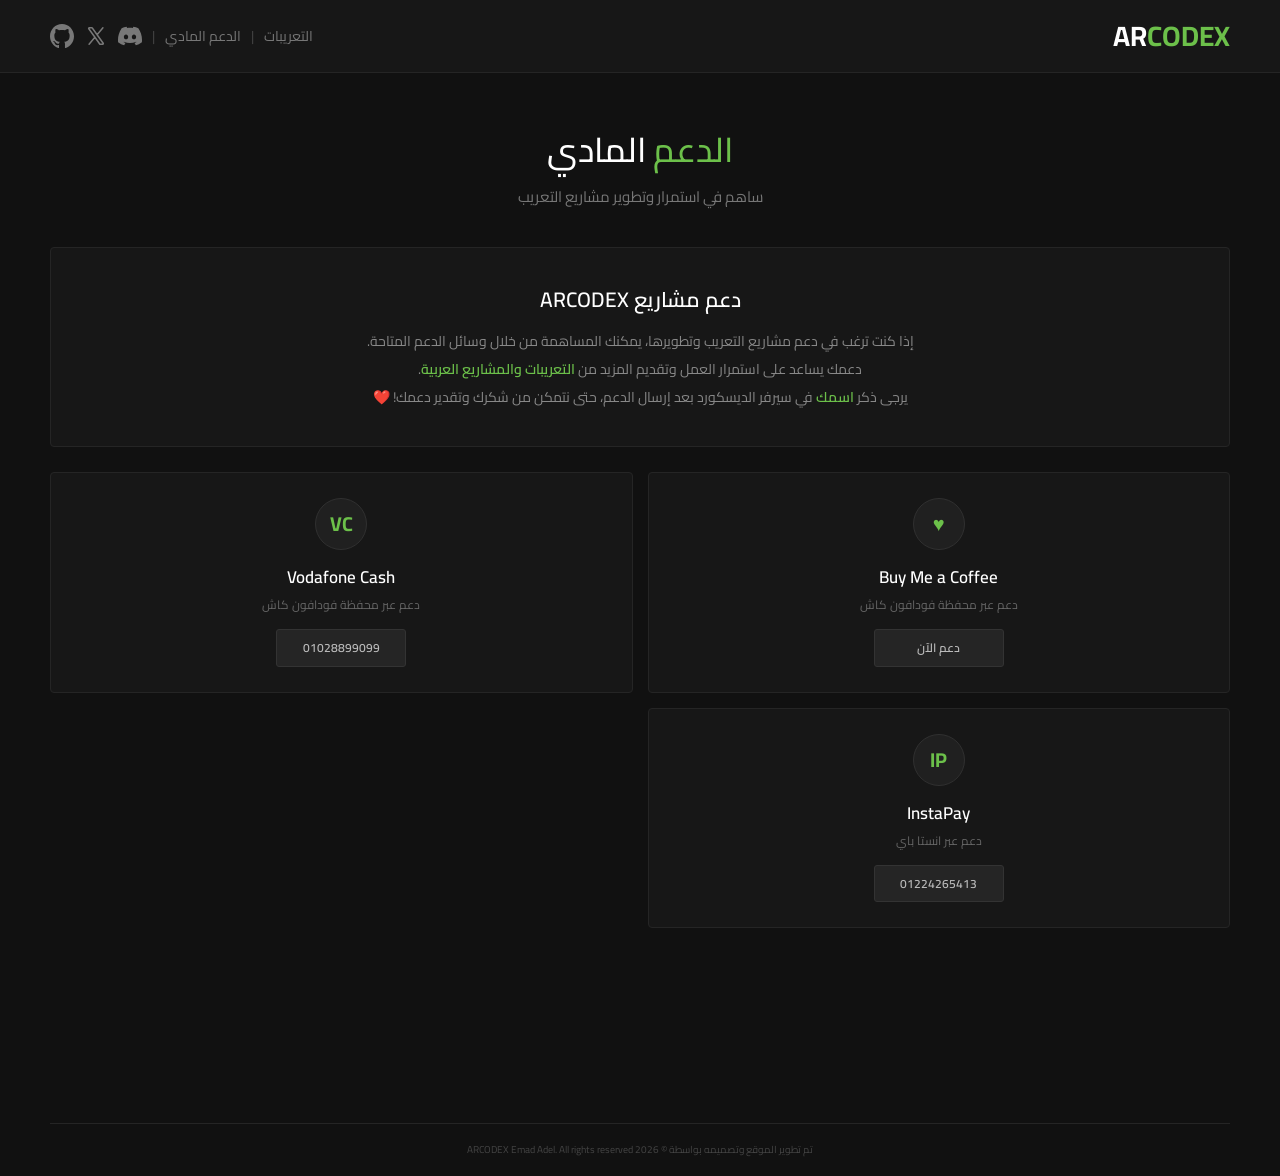
==== commit 56b59518: "UPDATE" ====
--- a/donate.html
+++ b/donate.html
@@ -23,29 +23,30 @@
         <a href="donate.html">الدعم المادي</a>
         <span>|</span>
 
-        <a href="https://discord.gg/j4ctCTgd6S" target="_blank" rel="noopener noreferrer" class="icon-link"
-          aria-label="Discord">
-          <svg viewBox="0 0 24 24" aria-hidden="true">
-            <path
-              d="M20.317 4.37A19.79 19.79 0 0 0 15.432 2.855a.074.074 0 0 0-.079.037c-.211.375-.444.864-.608 1.249a18.27 18.27 0 0 0-5.49 0 12.3 12.3 0 0 0-.617-1.249.077.077 0 0 0-.079-.037A19.736 19.736 0 0 0 3.674 4.37a.07.07 0 0 0-.032.027C.533 9.046-.32 13.58.099 18.057a.082.082 0 0 0 .031.056 19.92 19.92 0 0 0 5.993 3.03.078.078 0 0 0 .084-.028c.462-.63.874-1.295 1.226-1.994a.076.076 0 0 0-.041-.106 13.18 13.18 0 0 1-1.872-.892.077.077 0 0 1-.008-.128c.126-.094.252-.192.372-.291a.074.074 0 0 1 .077-.01c3.927 1.794 8.18 1.794 12.061 0a.074.074 0 0 1 .078.009c.12.1.246.198.373.292a.077.077 0 0 1-.006.127c-.598.35-1.226.648-1.873.892a.077.077 0 0 0-.04.107c.36.698.772 1.362 1.225 1.993a.077.077 0 0 0 .084.029 19.834 19.834 0 0 0 6.002-3.03.077.077 0 0 0 .032-.055c.5-5.177-.838-9.674-3.548-13.66a.061.061 0 0 0-.032-.027ZM8.02 15.33c-1.183 0-2.157-1.085-2.157-2.419 0-1.333.956-2.418 2.157-2.418 1.21 0 2.175 1.095 2.157 2.418 0 1.334-.956 2.419-2.157 2.419Zm7.974 0c-1.183 0-2.157-1.085-2.157-2.419 0-1.333.956-2.418 2.157-2.418 1.21 0 2.175 1.095 2.157 2.418 0 1.334-.956 2.419-2.157 2.419Z" />
-          </svg>
-        </a>
+          <a href="https://discord.gg/j4ctCTgd6S"
+            target="_blank"
+            rel="noopener noreferrer"
+            class="icon-link"
+            aria-label="Discord">
+            <img src="assets/icons/discord.svg" alt="">
+          </a>
 
-        <a href="https://x.com/emadadeldev" target="_blank" rel="noopener noreferrer" class="icon-link"
-          aria-label="X">
-          <svg viewBox="0 0 24 24" aria-hidden="true">
-            <path
-              d="M18.244 2.25h3.308l-7.227 8.26L22.827 21.75h-6.617l-5.18-6.773-5.93 6.773H1.79l7.73-8.835L1.173 2.25H7.96l4.682 6.188 5.602-6.188Zm-1.161 17.52h1.833L7.084 4.126H5.117L17.083 19.77Z" />
-          </svg>
-        </a>
+          <a href="https://x.com/emadadeldev"
+            target="_blank"
+            rel="noopener noreferrer"
+            class="icon-link"
+            aria-label="X">
+            <img src="assets/icons/x-twitter.svg" alt="">
+          </a>
 
-        <a href="https://github.com/emadadeldev" target="_blank" rel="noopener noreferrer" class="icon-link"
-          aria-label="GitHub">
-          <svg viewBox="0 0 24 24" aria-hidden="true">
-            <path
-              d="M12 .5C5.65.5.5 5.65.5 12c0 5.08 3.29 9.39 7.86 10.91.58.11.79-.25.79-.56v-2.17c-3.2.69-3.88-1.54-3.88-1.54-.53-1.36-1.28-1.72-1.28-1.72-1.04-.71.08-.7.08-.7 1.15.08 1.76 1.18 1.76 1.18 1.02 1.75 2.67 1.24 3.32.95.1-.74.4-1.24.73-1.52-2.55-.29-5.23-1.28-5.23-5.7 0-1.26.45-2.29 1.18-3.1-.12-.29-.51-1.47.11-3.06 0 0 .96-.31 3.15 1.18a10.9 10.9 0 0 1 5.74 0c2.19-1.49 3.15-1.18 3.15-1.18.62 1.59.23 2.77.11 3.06.73.81 1.18 1.84 1.18 3.1 0 4.43-2.69 5.4-5.25 5.69.41.35.78 1.04.78 2.1v3.11c0 .31.21.67.8.56C20.21 21.39 23.5 17.08 23.5 12 23.5 5.65 18.35.5 12 .5Z" />
-          </svg>
-        </a>
+          <a href="https://github.com/emadadeldev"
+            target="_blank"
+            rel="noopener noreferrer"
+            class="icon-link"
+            aria-label="GitHub">
+            <img src="assets/icons/github.svg" alt="">
+          </a>
+
       </div>
     </div>
   </header>
@@ -134,5 +135,6 @@
                 rel="noopener noreferrer">© ARCODEX </a>Emad Adel. All rights reserved 2026
         </div>
     </footer>
+  <script src="assets/noconsole.js"></script>
 </body>
 </html>
--- a/assets/style.css
+++ b/assets/style.css
@@ -157,26 +157,29 @@
   gap: 5px;
 }
 
-.account .icon-link svg {
+.account .icon-link img {
   width: 24px;
   height: 24px;
   display: block;
   flex-shrink: 0;
-  fill: currentColor;
+
+  filter: brightness(0) saturate(100%) invert(47%);
+
   transition:
     transform 0.2s ease,
-    fill 0.2s ease;
-}
-
-.account .icon-link:hover svg {
+    filter 0.2s ease;
+}
+
+.account .icon-link:hover img {
   transform: scale(1.08);
-  fill: currentColor;
+  filter: brightness(0) saturate(100%)
+    invert(72%) sepia(35%) saturate(900%)
+    hue-rotate(55deg) brightness(95%);
 }
 
 .account span {
   color: #444;
 }
-
 /* =========================================================
    GLOBAL CONTAINERS
 ========================================================= */
@@ -568,6 +571,35 @@
   height: 18px;
 }
 
+.social-links a img {
+  width: 19px;
+  height: 19px;
+  display: block;
+
+  filter: brightness(0) saturate(100%)
+    invert(70%);
+
+  transition: filter 0.2s ease, transform 0.2s ease;
+}
+
+.social-links a:hover img {
+  filter: brightness(0) saturate(100%)
+    invert(72%) sepia(34%) saturate(1000%)
+    hue-rotate(55deg) brightness(95%);
+
+  transform: scale(1.05);
+}
+
+.social-links a[aria-label="github"] img {
+  width: 20px;
+  height: 20px;
+}
+
+.social-links a[aria-label="x"] img {
+  width: 18px;
+  height: 18px;
+}
+
 /* =========================================================
    CONTRIBUTORS
 ========================================================= */
